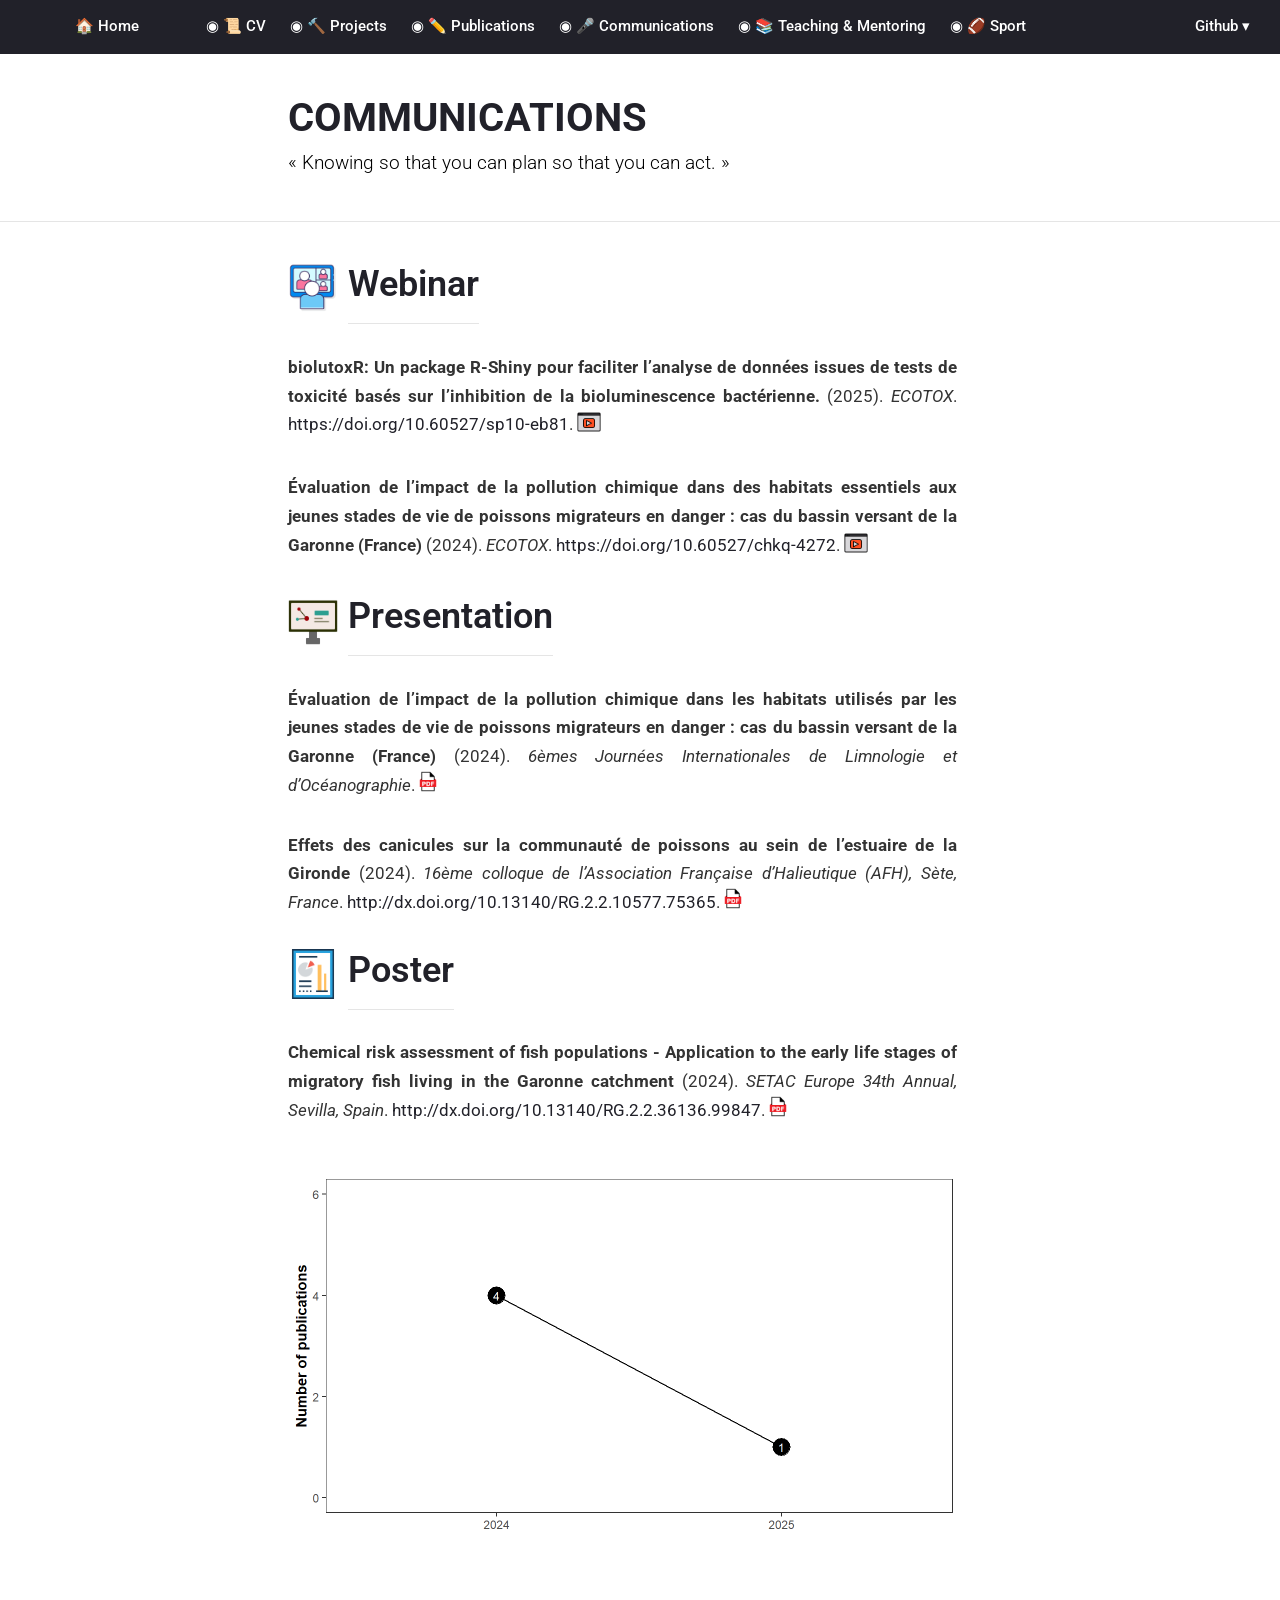
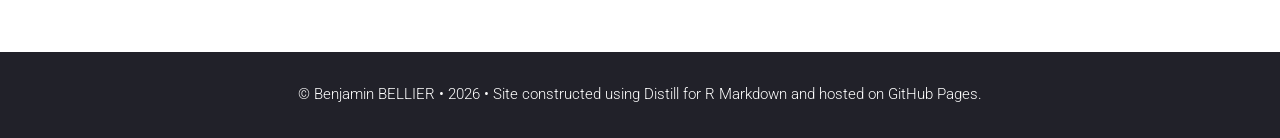
==== docs/communications.html @ aeeb597a "Large change on website" ====
<!DOCTYPE html>

<html xmlns="http://www.w3.org/1999/xhtml" lang="" xml:lang="">

<head>
  <meta charset="utf-8"/>
  <meta name="viewport" content="width=device-width, initial-scale=1"/>
  <meta http-equiv="X-UA-Compatible" content="IE=Edge,chrome=1"/>
  <meta name="generator" content="distill" />

  <style type="text/css">
  /* Hide doc at startup (prevent jankiness while JS renders/transforms) */
  body {
    visibility: hidden;
  }
  </style>

 <!--radix_placeholder_import_source-->
 <!--/radix_placeholder_import_source-->

<style type="text/css">code{white-space: pre;}</style>
<style type="text/css" data-origin="pandoc">
html { -webkit-text-size-adjust: 100%; }
pre > code.sourceCode { white-space: pre; position: relative; }
pre > code.sourceCode > span { display: inline-block; line-height: 1.25; }
pre > code.sourceCode > span:empty { height: 1.2em; }
.sourceCode { overflow: visible; }
code.sourceCode > span { color: inherit; text-decoration: inherit; }
div.sourceCode { margin: 1em 0; }
pre.sourceCode { margin: 0; }
@media screen {
div.sourceCode { overflow: auto; }
}
@media print {
pre > code.sourceCode { white-space: pre-wrap; }
pre > code.sourceCode > span { text-indent: -5em; padding-left: 5em; }
}
pre.numberSource code
  { counter-reset: source-line 0; }
pre.numberSource code > span
  { position: relative; left: -4em; counter-increment: source-line; }
pre.numberSource code > span > a:first-child::before
  { content: counter(source-line);
    position: relative; left: -1em; text-align: right; vertical-align: baseline;
    border: none; display: inline-block;
    -webkit-touch-callout: none; -webkit-user-select: none;
    -khtml-user-select: none; -moz-user-select: none;
    -ms-user-select: none; user-select: none;
    padding: 0 4px; width: 4em;
    color: #aaaaaa;
  }
pre.numberSource { margin-left: 3em; border-left: 1px solid #aaaaaa;  padding-left: 4px; }
div.sourceCode
  { color: #00769e; background-color: #f1f3f5; }
@media screen {
pre > code.sourceCode > span > a:first-child::before { text-decoration: underline; }
}
code span { color: #00769e; } /* Normal */
code span.al { color: #ad0000; } /* Alert */
code span.an { color: #5e5e5e; } /* Annotation */
code span.at { color: #657422; } /* Attribute */
code span.bn { color: #ad0000; } /* BaseN */
code span.bu { } /* BuiltIn */
code span.cf { color: #00769e; } /* ControlFlow */
code span.ch { color: #20794d; } /* Char */
code span.cn { color: #8f5902; } /* Constant */
code span.co { color: #5e5e5e; } /* Comment */
code span.cv { color: #5e5e5e; font-style: italic; } /* CommentVar */
code span.do { color: #5e5e5e; font-style: italic; } /* Documentation */
code span.dt { color: #ad0000; } /* DataType */
code span.dv { color: #ad0000; } /* DecVal */
code span.er { color: #ad0000; } /* Error */
code span.ex { } /* Extension */
code span.fl { color: #ad0000; } /* Float */
code span.fu { color: #4758ab; } /* Function */
code span.im { } /* Import */
code span.in { color: #5e5e5e; } /* Information */
code span.kw { color: #00769e; } /* Keyword */
code span.op { color: #5e5e5e; } /* Operator */
code span.ot { color: #00769e; } /* Other */
code span.pp { color: #ad0000; } /* Preprocessor */
code span.sc { color: #5e5e5e; } /* SpecialChar */
code span.ss { color: #20794d; } /* SpecialString */
code span.st { color: #20794d; } /* String */
code span.va { color: #111111; } /* Variable */
code span.vs { color: #20794d; } /* VerbatimString */
code span.wa { color: #5e5e5e; font-style: italic; } /* Warning */
</style>


  <!--radix_placeholder_meta_tags-->
  <title>🏠 Home: COMMUNICATIONS</title>


  <link rel="icon" type="image/vnd.microsoft.icon" href="multimedia/fish.ico"/>


  <!--  https://developers.facebook.com/docs/sharing/webmasters#markup -->
  <meta property="og:title" content="🏠 Home: COMMUNICATIONS"/>
  <meta property="og:type" content="article"/>
  <meta property="og:locale" content="en_US"/>
  <meta property="og:site_name" content="🏠 Home"/>

  <!--  https://dev.twitter.com/cards/types/summary -->
  <meta property="twitter:card" content="summary"/>
  <meta property="twitter:title" content="🏠 Home: COMMUNICATIONS"/>

  <!--/radix_placeholder_meta_tags-->
  <!--radix_placeholder_rmarkdown_metadata-->

  <script type="text/json" id="radix-rmarkdown-metadata">
  {"type":"list","attributes":{"names":{"type":"character","attributes":{},"value":["title","subtitle","output","editor_options"]}},"value":[{"type":"character","attributes":{},"value":["COMMUNICATIONS"]},{"type":"character","attributes":{},"value":["« Knowing so that you can plan so that you can act. »"]},{"type":"list","attributes":{"names":{"type":"character","attributes":{},"value":["distill::distill_article"]}},"value":[{"type":"list","attributes":{"names":{"type":"character","attributes":{},"value":["toc","toc_float","toc_depth","collapsed","self_contained","code_folding"]}},"value":[{"type":"logical","attributes":{},"value":[true]},{"type":"logical","attributes":{},"value":[true]},{"type":"integer","attributes":{},"value":[2]},{"type":"logical","attributes":{},"value":[true]},{"type":"logical","attributes":{},"value":[false]},{"type":"logical","attributes":{},"value":[false]}]}]},{"type":"list","attributes":{"names":{"type":"character","attributes":{},"value":["chunk_output_type"]}},"value":[{"type":"character","attributes":{},"value":["console"]}]}]}
  </script>
  <!--/radix_placeholder_rmarkdown_metadata-->
  <!--radix_placeholder_navigation_in_header-->
  <meta name="distill:offset" content=""/>

  <script type="application/javascript">

    window.headroom_prevent_pin = false;

    window.document.addEventListener("DOMContentLoaded", function (event) {

      // initialize headroom for banner
      var header = $('header').get(0);
      var headerHeight = header.offsetHeight;
      var headroom = new Headroom(header, {
        tolerance: 5,
        onPin : function() {
          if (window.headroom_prevent_pin) {
            window.headroom_prevent_pin = false;
            headroom.unpin();
          }
        }
      });
      headroom.init();
      if(window.location.hash)
        headroom.unpin();
      $(header).addClass('headroom--transition');

      // offset scroll location for banner on hash change
      // (see: https://github.com/WickyNilliams/headroom.js/issues/38)
      window.addEventListener("hashchange", function(event) {
        window.scrollTo(0, window.pageYOffset - (headerHeight + 25));
      });

      // responsive menu
      $('.distill-site-header').each(function(i, val) {
        var topnav = $(this);
        var toggle = topnav.find('.nav-toggle');
        toggle.on('click', function() {
          topnav.toggleClass('responsive');
        });
      });

      // nav dropdowns
      $('.nav-dropbtn').click(function(e) {
        $(this).next('.nav-dropdown-content').toggleClass('nav-dropdown-active');
        $(this).parent().siblings('.nav-dropdown')
           .children('.nav-dropdown-content').removeClass('nav-dropdown-active');
      });
      $("body").click(function(e){
        $('.nav-dropdown-content').removeClass('nav-dropdown-active');
      });
      $(".nav-dropdown").click(function(e){
        e.stopPropagation();
      });
    });
  </script>

  <style type="text/css">

  /* Theme (user-documented overrideables for nav appearance) */

  .distill-site-nav {
    color: rgba(255, 255, 255, 0.8);
    background-color: #0F2E3D;
    font-size: 15px;
    font-weight: 300;
  }

  .distill-site-nav a {
    color: inherit;
    text-decoration: none;
  }

  .distill-site-nav a:hover {
    color: white;
  }

  @media print {
    .distill-site-nav {
      display: none;
    }
  }

  .distill-site-header {

  }

  .distill-site-footer {

  }


  /* Site Header */

  .distill-site-header {
    width: 100%;
    box-sizing: border-box;
    z-index: 3;
  }

  .distill-site-header .nav-left {
    display: inline-block;
    margin-left: 8px;
  }

  @media screen and (max-width: 768px) {
    .distill-site-header .nav-left {
      margin-left: 0;
    }
  }


  .distill-site-header .nav-right {
    float: right;
    margin-right: 8px;
  }

  .distill-site-header a,
  .distill-site-header .title {
    display: inline-block;
    text-align: center;
    padding: 14px 10px 14px 10px;
  }

  .distill-site-header .title {
    font-size: 18px;
    min-width: 150px;
  }

  .distill-site-header .logo {
    padding: 0;
  }

  .distill-site-header .logo img {
    display: none;
    max-height: 20px;
    width: auto;
    margin-bottom: -4px;
  }

  .distill-site-header .nav-image img {
    max-height: 18px;
    width: auto;
    display: inline-block;
    margin-bottom: -3px;
  }



  @media screen and (min-width: 1000px) {
    .distill-site-header .logo img {
      display: inline-block;
    }
    .distill-site-header .nav-left {
      margin-left: 20px;
    }
    .distill-site-header .nav-right {
      margin-right: 20px;
    }
    .distill-site-header .title {
      padding-left: 12px;
    }
  }


  .distill-site-header .nav-toggle {
    display: none;
  }

  .nav-dropdown {
    display: inline-block;
    position: relative;
  }

  .nav-dropdown .nav-dropbtn {
    border: none;
    outline: none;
    color: rgba(255, 255, 255, 0.8);
    padding: 16px 10px;
    background-color: transparent;
    font-family: inherit;
    font-size: inherit;
    font-weight: inherit;
    margin: 0;
    margin-top: 1px;
    z-index: 2;
  }

  .nav-dropdown-content {
    display: none;
    position: absolute;
    background-color: white;
    min-width: 200px;
    border: 1px solid rgba(0,0,0,0.15);
    border-radius: 4px;
    box-shadow: 0px 8px 16px 0px rgba(0,0,0,0.1);
    z-index: 1;
    margin-top: 2px;
    white-space: nowrap;
    padding-top: 4px;
    padding-bottom: 4px;
  }

  .nav-dropdown-content hr {
    margin-top: 4px;
    margin-bottom: 4px;
    border: none;
    border-bottom: 1px solid rgba(0, 0, 0, 0.1);
  }

  .nav-dropdown-active {
    display: block;
  }

  .nav-dropdown-content a, .nav-dropdown-content .nav-dropdown-header {
    color: black;
    padding: 6px 24px;
    text-decoration: none;
    display: block;
    text-align: left;
  }

  .nav-dropdown-content .nav-dropdown-header {
    display: block;
    padding: 5px 24px;
    padding-bottom: 0;
    text-transform: uppercase;
    font-size: 14px;
    color: #999999;
    white-space: nowrap;
  }

  .nav-dropdown:hover .nav-dropbtn {
    color: white;
  }

  .nav-dropdown-content a:hover {
    background-color: #ddd;
    color: black;
  }

  .nav-right .nav-dropdown-content {
    margin-left: -45%;
    right: 0;
  }

  @media screen and (max-width: 768px) {
    .distill-site-header a, .distill-site-header .nav-dropdown  {display: none;}
    .distill-site-header a.nav-toggle {
      float: right;
      display: block;
    }
    .distill-site-header .title {
      margin-left: 0;
    }
    .distill-site-header .nav-right {
      margin-right: 0;
    }
    .distill-site-header {
      overflow: hidden;
    }
    .nav-right .nav-dropdown-content {
      margin-left: 0;
    }
  }


  @media screen and (max-width: 768px) {
    .distill-site-header.responsive {position: relative; min-height: 500px; }
    .distill-site-header.responsive a.nav-toggle {
      position: absolute;
      right: 0;
      top: 0;
    }
    .distill-site-header.responsive a,
    .distill-site-header.responsive .nav-dropdown {
      display: block;
      text-align: left;
    }
    .distill-site-header.responsive .nav-left,
    .distill-site-header.responsive .nav-right {
      width: 100%;
    }
    .distill-site-header.responsive .nav-dropdown {float: none;}
    .distill-site-header.responsive .nav-dropdown-content {position: relative;}
    .distill-site-header.responsive .nav-dropdown .nav-dropbtn {
      display: block;
      width: 100%;
      text-align: left;
    }
  }

  /* Site Footer */

  .distill-site-footer {
    width: 100%;
    overflow: hidden;
    box-sizing: border-box;
    z-index: 3;
    margin-top: 30px;
    padding-top: 30px;
    padding-bottom: 30px;
    text-align: center;
  }

  /* Headroom */

  d-title {
    padding-top: 6rem;
  }

  @media print {
    d-title {
      padding-top: 4rem;
    }
  }

  .headroom {
    z-index: 1000;
    position: fixed;
    top: 0;
    left: 0;
    right: 0;
  }

  .headroom--transition {
    transition: all .4s ease-in-out;
  }

  .headroom--unpinned {
    top: -100px;
  }

  .headroom--pinned {
    top: 0;
  }

  /* adjust viewport for navbar height */
  /* helps vertically center bootstrap (non-distill) content */
  .min-vh-100 {
    min-height: calc(100vh - 100px) !important;
  }

  </style>

  <script src="site_libs/jquery-3.6.0/jquery-3.6.0.min.js"></script>
  <link href="site_libs/font-awesome-6.5.2/css/all.min.css" rel="stylesheet"/>
  <link href="site_libs/font-awesome-6.5.2/css/v4-shims.min.css" rel="stylesheet"/>
  <script src="site_libs/headroom-0.9.4/headroom.min.js"></script>
  <!--/radix_placeholder_navigation_in_header-->
  <!--radix_placeholder_distill-->

  <style type="text/css">

  body {
    background-color: white;
  }

  .pandoc-table {
    width: 100%;
  }

  .pandoc-table>caption {
    margin-bottom: 10px;
  }

  .pandoc-table th:not([align]) {
    text-align: left;
  }

  .pagedtable-footer {
    font-size: 15px;
  }

  d-byline .byline {
    grid-template-columns: 2fr 2fr;
  }

  d-byline .byline h3 {
    margin-block-start: 1.5em;
  }

  d-byline .byline .authors-affiliations h3 {
    margin-block-start: 0.5em;
  }

  .authors-affiliations .orcid-id {
    width: 16px;
    height:16px;
    margin-left: 4px;
    margin-right: 4px;
    vertical-align: middle;
    padding-bottom: 2px;
  }

  d-title .dt-tags {
    margin-top: 1em;
    grid-column: text;
  }

  .dt-tags .dt-tag {
    text-decoration: none;
    display: inline-block;
    color: rgba(0,0,0,0.6);
    padding: 0em 0.4em;
    margin-right: 0.5em;
    margin-bottom: 0.4em;
    font-size: 70%;
    border: 1px solid rgba(0,0,0,0.2);
    border-radius: 3px;
    text-transform: uppercase;
    font-weight: 500;
  }

  d-article table.gt_table td,
  d-article table.gt_table th {
    border-bottom: none;
    font-size: 100%;
  }

  .html-widget {
    margin-bottom: 2.0em;
  }

  .l-screen-inset {
    padding-right: 16px;
  }

  .l-screen .caption {
    margin-left: 10px;
  }

  .shaded {
    background: rgb(247, 247, 247);
    padding-top: 20px;
    padding-bottom: 20px;
    border-top: 1px solid rgba(0, 0, 0, 0.1);
    border-bottom: 1px solid rgba(0, 0, 0, 0.1);
  }

  .shaded .html-widget {
    margin-bottom: 0;
    border: 1px solid rgba(0, 0, 0, 0.1);
  }

  .shaded .shaded-content {
    background: white;
  }

  .text-output {
    margin-top: 0;
    line-height: 1.5em;
  }

  .hidden {
    display: none !important;
  }

  hr.section-separator {
    border: none;
    border-top: 1px solid rgba(0, 0, 0, 0.1);
    margin: 0px;
  }


  d-byline {
    border-top: none;
  }

  d-article {
    padding-top: 2.5rem;
    padding-bottom: 30px;
    border-top: none;
  }

  d-appendix {
    padding-top: 30px;
  }

  d-article>p>img {
    width: 100%;
  }

  d-article h2 {
    margin: 1rem 0 1.5rem 0;
  }

  d-article h3 {
    margin-top: 1.5rem;
  }

  d-article iframe {
    border: 1px solid rgba(0, 0, 0, 0.1);
    margin-bottom: 2.0em;
    width: 100%;
  }

  /* Tweak code blocks */

  d-article div.sourceCode code,
  d-article pre code {
    font-family: Consolas, Monaco, 'Andale Mono', 'Ubuntu Mono', monospace;
  }

  d-article pre,
  d-article div.sourceCode,
  d-article div.sourceCode pre {
    overflow: auto;
  }

  d-article div.sourceCode {
    background-color: white;
  }

  d-article div.sourceCode pre {
    padding-left: 10px;
    font-size: 12px;
    border-left: 2px solid rgba(0,0,0,0.1);
  }

  d-article pre {
    font-size: 12px;
    color: black;
    background: none;
    margin-top: 0;
    text-align: left;
    white-space: pre;
    word-spacing: normal;
    word-break: normal;
    word-wrap: normal;
    line-height: 1.5;

    -moz-tab-size: 4;
    -o-tab-size: 4;
    tab-size: 4;

    -webkit-hyphens: none;
    -moz-hyphens: none;
    -ms-hyphens: none;
    hyphens: none;
  }

  d-article pre a {
    border-bottom: none;
  }

  d-article pre a:hover {
    border-bottom: none;
    text-decoration: underline;
  }

  d-article details {
    grid-column: text;
    margin-bottom: 0.8em;
  }

  @media(min-width: 768px) {

  d-article pre,
  d-article div.sourceCode,
  d-article div.sourceCode pre {
    overflow: visible !important;
  }

  d-article div.sourceCode pre {
    padding-left: 18px;
    font-size: 14px;
  }

  /* tweak for Pandoc numbered line within distill */
  d-article pre.numberSource code > span {
      left: -2em;
  }

  d-article pre {
    font-size: 14px;
  }

  }

  figure img.external {
    background: white;
    border: 1px solid rgba(0, 0, 0, 0.1);
    box-shadow: 0 1px 8px rgba(0, 0, 0, 0.1);
    padding: 18px;
    box-sizing: border-box;
  }

  /* CSS for d-contents */

  .d-contents {
    grid-column: text;
    color: rgba(0,0,0,0.8);
    font-size: 0.9em;
    padding-bottom: 1em;
    margin-bottom: 1em;
    padding-bottom: 0.5em;
    margin-bottom: 1em;
    padding-left: 0.25em;
    justify-self: start;
  }

  @media(min-width: 1000px) {
    .d-contents.d-contents-float {
      height: 0;
      grid-column-start: 1;
      grid-column-end: 4;
      justify-self: center;
      padding-right: 3em;
      padding-left: 2em;
    }
  }

  .d-contents nav h3 {
    font-size: 18px;
    margin-top: 0;
    margin-bottom: 1em;
  }

  .d-contents li {
    list-style-type: none
  }

  .d-contents nav > ul {
    padding-left: 0;
  }

  .d-contents ul {
    padding-left: 1em
  }

  .d-contents nav ul li {
    margin-top: 0.6em;
    margin-bottom: 0.2em;
  }

  .d-contents nav a {
    font-size: 13px;
    border-bottom: none;
    text-decoration: none
    color: rgba(0, 0, 0, 0.8);
  }

  .d-contents nav a:hover {
    text-decoration: underline solid rgba(0, 0, 0, 0.6)
  }

  .d-contents nav > ul > li > a {
    font-weight: 600;
  }

  .d-contents nav > ul > li > ul {
    font-weight: inherit;
  }

  .d-contents nav > ul > li > ul > li {
    margin-top: 0.2em;
  }


  .d-contents nav ul {
    margin-top: 0;
    margin-bottom: 0.25em;
  }

  .d-article-with-toc h2:nth-child(2) {
    margin-top: 0;
  }


  /* Figure */

  .figure {
    position: relative;
    margin-bottom: 2.5em;
    margin-top: 1.5em;
  }

  .figure .caption {
    color: rgba(0, 0, 0, 0.6);
    font-size: 12px;
    line-height: 1.5em;
  }

  .figure img.external {
    background: white;
    border: 1px solid rgba(0, 0, 0, 0.1);
    box-shadow: 0 1px 8px rgba(0, 0, 0, 0.1);
    padding: 18px;
    box-sizing: border-box;
  }

  .figure .caption a {
    color: rgba(0, 0, 0, 0.6);
  }

  .figure .caption b,
  .figure .caption strong, {
    font-weight: 600;
    color: rgba(0, 0, 0, 1.0);
  }

  /* Citations */

  d-article .citation {
    color: inherit;
    cursor: inherit;
  }

  div.hanging-indent{
    margin-left: 1em; text-indent: -1em;
  }

  /* Citation hover box */

  .tippy-box[data-theme~=light-border] {
    background-color: rgba(250, 250, 250, 0.95);
  }

  .tippy-content > p {
    margin-bottom: 0;
    padding: 2px;
  }


  /* Tweak 1000px media break to show more text */

  @media(min-width: 1000px) {
    .base-grid,
    distill-header,
    d-title,
    d-abstract,
    d-article,
    d-appendix,
    distill-appendix,
    d-byline,
    d-footnote-list,
    d-citation-list,
    distill-footer {
      grid-template-columns: [screen-start] 1fr [page-start kicker-start] 80px [middle-start] 50px [text-start kicker-end] 65px 65px 65px 65px 65px 65px 65px 65px [text-end gutter-start] 65px [middle-end] 65px [page-end gutter-end] 1fr [screen-end];
      grid-column-gap: 16px;
    }

    .grid {
      grid-column-gap: 16px;
    }

    d-article {
      font-size: 1.06rem;
      line-height: 1.7em;
    }
    figure .caption, .figure .caption, figure figcaption {
      font-size: 13px;
    }
  }

  @media(min-width: 1180px) {
    .base-grid,
    distill-header,
    d-title,
    d-abstract,
    d-article,
    d-appendix,
    distill-appendix,
    d-byline,
    d-footnote-list,
    d-citation-list,
    distill-footer {
      grid-template-columns: [screen-start] 1fr [page-start kicker-start] 60px [middle-start] 60px [text-start kicker-end] 60px 60px 60px 60px 60px 60px 60px 60px [text-end gutter-start] 60px [middle-end] 60px [page-end gutter-end] 1fr [screen-end];
      grid-column-gap: 32px;
    }

    .grid {
      grid-column-gap: 32px;
    }
  }


  /* Get the citation styles for the appendix (not auto-injected on render since
     we do our own rendering of the citation appendix) */

  d-appendix .citation-appendix,
  .d-appendix .citation-appendix {
    font-size: 11px;
    line-height: 15px;
    border-left: 1px solid rgba(0, 0, 0, 0.1);
    padding-left: 18px;
    border: 1px solid rgba(0,0,0,0.1);
    background: rgba(0, 0, 0, 0.02);
    padding: 10px 18px;
    border-radius: 3px;
    color: rgba(150, 150, 150, 1);
    overflow: hidden;
    margin-top: -12px;
    white-space: pre-wrap;
    word-wrap: break-word;
  }

  /* Include appendix styles here so they can be overridden */

  d-appendix {
    contain: layout style;
    font-size: 0.8em;
    line-height: 1.7em;
    margin-top: 60px;
    margin-bottom: 0;
    border-top: 1px solid rgba(0, 0, 0, 0.1);
    color: rgba(0,0,0,0.5);
    padding-top: 60px;
    padding-bottom: 48px;
  }

  d-appendix h3 {
    grid-column: page-start / text-start;
    font-size: 15px;
    font-weight: 500;
    margin-top: 1em;
    margin-bottom: 0;
    color: rgba(0,0,0,0.65);
  }

  d-appendix h3 + * {
    margin-top: 1em;
  }

  d-appendix ol {
    padding: 0 0 0 15px;
  }

  @media (min-width: 768px) {
    d-appendix ol {
      padding: 0 0 0 30px;
      margin-left: -30px;
    }
  }

  d-appendix li {
    margin-bottom: 1em;
  }

  d-appendix a {
    color: rgba(0, 0, 0, 0.6);
  }

  d-appendix > * {
    grid-column: text;
  }

  d-appendix > d-footnote-list,
  d-appendix > d-citation-list,
  d-appendix > distill-appendix {
    grid-column: screen;
  }

  /* Include footnote styles here so they can be overridden */

  d-footnote-list {
    contain: layout style;
  }

  d-footnote-list > * {
    grid-column: text;
  }

  d-footnote-list a.footnote-backlink {
    color: rgba(0,0,0,0.3);
    padding-left: 0.5em;
  }



  /* Anchor.js */

  .anchorjs-link {
    /*transition: all .25s linear; */
    text-decoration: none;
    border-bottom: none;
  }
  *:hover > .anchorjs-link {
    margin-left: -1.125em !important;
    text-decoration: none;
    border-bottom: none;
  }

  /* Social footer */

  .social_footer {
    margin-top: 30px;
    margin-bottom: 0;
    color: rgba(0,0,0,0.67);
  }

  .disqus-comments {
    margin-right: 30px;
  }

  .disqus-comment-count {
    border-bottom: 1px solid rgba(0, 0, 0, 0.4);
    cursor: pointer;
  }

  #disqus_thread {
    margin-top: 30px;
  }

  .article-sharing a {
    border-bottom: none;
    margin-right: 8px;
  }

  .article-sharing a:hover {
    border-bottom: none;
  }

  .sidebar-section.subscribe {
    font-size: 12px;
    line-height: 1.6em;
  }

  .subscribe p {
    margin-bottom: 0.5em;
  }


  .article-footer .subscribe {
    font-size: 15px;
    margin-top: 45px;
  }


  .sidebar-section.custom {
    font-size: 12px;
    line-height: 1.6em;
  }

  .custom p {
    margin-bottom: 0.5em;
  }

  /* Styles for listing layout (hide title) */
  .layout-listing d-title, .layout-listing .d-title {
    display: none;
  }

  /* Styles for posts lists (not auto-injected) */


  .posts-with-sidebar {
    padding-left: 45px;
    padding-right: 45px;
  }

  .posts-list .description h2,
  .posts-list .description p {
    font-family: -apple-system, BlinkMacSystemFont, "Segoe UI", Roboto, Oxygen, Ubuntu, Cantarell, "Fira Sans", "Droid Sans", "Helvetica Neue", Arial, sans-serif;
  }

  .posts-list .description h2 {
    font-weight: 700;
    border-bottom: none;
    padding-bottom: 0;
  }

  .posts-list h2.post-tag {
    border-bottom: 1px solid rgba(0, 0, 0, 0.2);
    padding-bottom: 12px;
  }
  .posts-list {
    margin-top: 60px;
    margin-bottom: 24px;
  }

  .posts-list .post-preview {
    text-decoration: none;
    overflow: hidden;
    display: block;
    border-bottom: 1px solid rgba(0, 0, 0, 0.1);
    padding: 24px 0;
  }

  .post-preview-last {
    border-bottom: none !important;
  }

  .posts-list .posts-list-caption {
    grid-column: screen;
    font-weight: 400;
  }

  .posts-list .post-preview h2 {
    margin: 0 0 6px 0;
    line-height: 1.2em;
    font-style: normal;
    font-size: 24px;
  }

  .posts-list .post-preview p {
    margin: 0 0 12px 0;
    line-height: 1.4em;
    font-size: 16px;
  }

  .posts-list .post-preview .thumbnail {
    box-sizing: border-box;
    margin-bottom: 24px;
    position: relative;
    max-width: 500px;
  }
  .posts-list .post-preview img {
    width: 100%;
    display: block;
  }

  .posts-list .metadata {
    font-size: 12px;
    line-height: 1.4em;
    margin-bottom: 18px;
  }

  .posts-list .metadata > * {
    display: inline-block;
  }

  .posts-list .metadata .publishedDate {
    margin-right: 2em;
  }

  .posts-list .metadata .dt-authors {
    display: block;
    margin-top: 0.3em;
    margin-right: 2em;
  }

  .posts-list .dt-tags {
    display: block;
    line-height: 1em;
  }

  .posts-list .dt-tags .dt-tag {
    display: inline-block;
    color: rgba(0,0,0,0.6);
    padding: 0.3em 0.4em;
    margin-right: 0.2em;
    margin-bottom: 0.4em;
    font-size: 60%;
    border: 1px solid rgba(0,0,0,0.2);
    border-radius: 3px;
    text-transform: uppercase;
    font-weight: 500;
  }

  .posts-list img {
    opacity: 1;
  }

  .posts-list img[data-src] {
    opacity: 0;
  }

  .posts-more {
    clear: both;
  }


  .posts-sidebar {
    font-size: 16px;
  }

  .posts-sidebar h3 {
    font-size: 16px;
    margin-top: 0;
    margin-bottom: 0.5em;
    font-weight: 400;
    text-transform: uppercase;
  }

  .sidebar-section {
    margin-bottom: 30px;
  }

  .categories ul {
    list-style-type: none;
    margin: 0;
    padding: 0;
  }

  .categories li {
    color: rgba(0, 0, 0, 0.8);
    margin-bottom: 0;
  }

  .categories li>a {
    border-bottom: none;
  }

  .categories li>a:hover {
    border-bottom: 1px solid rgba(0, 0, 0, 0.4);
  }

  .categories .active {
    font-weight: 600;
  }

  .categories .category-count {
    color: rgba(0, 0, 0, 0.4);
  }


  @media(min-width: 768px) {
    .posts-list .post-preview h2 {
      font-size: 26px;
    }
    .posts-list .post-preview .thumbnail {
      float: right;
      width: 30%;
      margin-bottom: 0;
    }
    .posts-list .post-preview .description {
      float: left;
      width: 45%;
    }
    .posts-list .post-preview .metadata {
      float: left;
      width: 20%;
      margin-top: 8px;
    }
    .posts-list .post-preview p {
      margin: 0 0 12px 0;
      line-height: 1.5em;
      font-size: 16px;
    }
    .posts-with-sidebar .posts-list {
      float: left;
      width: 75%;
    }
    .posts-with-sidebar .posts-sidebar {
      float: right;
      width: 20%;
      margin-top: 60px;
      padding-top: 24px;
      padding-bottom: 24px;
    }
  }


  /* Improve display for browsers without grid (IE/Edge <= 15) */

  .downlevel {
    line-height: 1.6em;
    font-family: -apple-system, BlinkMacSystemFont, "Segoe UI", Roboto, Oxygen, Ubuntu, Cantarell, "Fira Sans", "Droid Sans", "Helvetica Neue", Arial, sans-serif;
    margin: 0;
  }

  .downlevel .d-title {
    padding-top: 6rem;
    padding-bottom: 1.5rem;
  }

  .downlevel .d-title h1 {
    font-size: 50px;
    font-weight: 700;
    line-height: 1.1em;
    margin: 0 0 0.5rem;
  }

  .downlevel .d-title p {
    font-weight: 300;
    font-size: 1.2rem;
    line-height: 1.55em;
    margin-top: 0;
  }

  .downlevel .d-byline {
    padding-top: 0.8em;
    padding-bottom: 0.8em;
    font-size: 0.8rem;
    line-height: 1.8em;
  }

  .downlevel .section-separator {
    border: none;
    border-top: 1px solid rgba(0, 0, 0, 0.1);
  }

  .downlevel .d-article {
    font-size: 1.06rem;
    line-height: 1.7em;
    padding-top: 1rem;
    padding-bottom: 2rem;
  }


  .downlevel .d-appendix {
    padding-left: 0;
    padding-right: 0;
    max-width: none;
    font-size: 0.8em;
    line-height: 1.7em;
    margin-bottom: 0;
    color: rgba(0,0,0,0.5);
    padding-top: 40px;
    padding-bottom: 48px;
  }

  .downlevel .footnotes ol {
    padding-left: 13px;
  }

  .downlevel .base-grid,
  .downlevel .distill-header,
  .downlevel .d-title,
  .downlevel .d-abstract,
  .downlevel .d-article,
  .downlevel .d-appendix,
  .downlevel .distill-appendix,
  .downlevel .d-byline,
  .downlevel .d-footnote-list,
  .downlevel .d-citation-list,
  .downlevel .distill-footer,
  .downlevel .appendix-bottom,
  .downlevel .posts-container {
    padding-left: 40px;
    padding-right: 40px;
  }

  @media(min-width: 768px) {
    .downlevel .base-grid,
    .downlevel .distill-header,
    .downlevel .d-title,
    .downlevel .d-abstract,
    .downlevel .d-article,
    .downlevel .d-appendix,
    .downlevel .distill-appendix,
    .downlevel .d-byline,
    .downlevel .d-footnote-list,
    .downlevel .d-citation-list,
    .downlevel .distill-footer,
    .downlevel .appendix-bottom,
    .downlevel .posts-container {
    padding-left: 150px;
    padding-right: 150px;
    max-width: 900px;
  }
  }

  .downlevel pre code {
    display: block;
    border-left: 2px solid rgba(0, 0, 0, .1);
    padding: 0 0 0 20px;
    font-size: 14px;
  }

  .downlevel code, .downlevel pre {
    color: black;
    background: none;
    font-family: Consolas, Monaco, 'Andale Mono', 'Ubuntu Mono', monospace;
    text-align: left;
    white-space: pre;
    word-spacing: normal;
    word-break: normal;
    word-wrap: normal;
    line-height: 1.5;

    -moz-tab-size: 4;
    -o-tab-size: 4;
    tab-size: 4;

    -webkit-hyphens: none;
    -moz-hyphens: none;
    -ms-hyphens: none;
    hyphens: none;
  }

  .downlevel .posts-list .post-preview {
    color: inherit;
  }



  </style>

  <script type="application/javascript">

  function is_downlevel_browser() {
    if (bowser.isUnsupportedBrowser({ msie: "12", msedge: "16"},
                                   window.navigator.userAgent)) {
      return true;
    } else {
      return window.load_distill_framework === undefined;
    }
  }

  // show body when load is complete
  function on_load_complete() {

    // add anchors
    if (window.anchors) {
      window.anchors.options.placement = 'left';
      window.anchors.add('d-article > h2, d-article > h3, d-article > h4, d-article > h5');
    }


    // set body to visible
    document.body.style.visibility = 'visible';

    // force redraw for leaflet widgets
    if (window.HTMLWidgets) {
      var maps = window.HTMLWidgets.findAll(".leaflet");
      $.each(maps, function(i, el) {
        var map = this.getMap();
        map.invalidateSize();
        map.eachLayer(function(layer) {
          if (layer instanceof L.TileLayer)
            layer.redraw();
        });
      });
    }

    // trigger 'shown' so htmlwidgets resize
    $('d-article').trigger('shown');
  }

  function init_distill() {

    init_common();

    // create front matter
    var front_matter = $('<d-front-matter></d-front-matter>');
    $('#distill-front-matter').wrap(front_matter);

    // create d-title
    $('.d-title').changeElementType('d-title');

    // separator
    var separator = '<hr class="section-separator" style="clear: both"/>';
    // prepend separator above appendix
    $('.d-byline').before(separator);
    $('.d-article').before(separator);

    // create d-byline
    var byline = $('<d-byline></d-byline>');
    $('.d-byline').replaceWith(byline);

    // create d-article
    var article = $('<d-article></d-article>');
    $('.d-article').wrap(article).children().unwrap();

    // move posts container into article
    $('.posts-container').appendTo($('d-article'));

    // create d-appendix
    $('.d-appendix').changeElementType('d-appendix');

    // flag indicating that we have appendix items
    var appendix = $('.appendix-bottom').children('h3').length > 0;

    // replace footnotes with <d-footnote>
    $('.footnote-ref').each(function(i, val) {
      appendix = true;
      var href = $(this).attr('href');
      var id = href.replace('#', '');
      var fn = $('#' + id);
      var fn_p = $('#' + id + '>p');
      fn_p.find('.footnote-back').remove();
      var text = fn_p.html();
      var dtfn = $('<d-footnote></d-footnote>');
      dtfn.html(text);
      $(this).replaceWith(dtfn);
    });
    // remove footnotes
    $('.footnotes').remove();

    // move refs into #references-listing
    $('#references-listing').replaceWith($('#refs'));

    $('h1.appendix, h2.appendix').each(function(i, val) {
      $(this).changeElementType('h3');
    });
    $('h3.appendix').each(function(i, val) {
      var id = $(this).attr('id');
      $('.d-contents a[href="#' + id + '"]').parent().remove();
      appendix = true;
      $(this).nextUntil($('h1, h2, h3')).addBack().appendTo($('d-appendix'));
    });

    // show d-appendix if we have appendix content
    $("d-appendix").css('display', appendix ? 'grid' : 'none');

    // localize layout chunks to just output
    $('.layout-chunk').each(function(i, val) {

      // capture layout
      var layout = $(this).attr('data-layout');

      // apply layout to markdown level block elements
      var elements = $(this).children().not('details, div.sourceCode, pre, script');
      elements.each(function(i, el) {
        var layout_div = $('<div class="' + layout + '"></div>');
        if (layout_div.hasClass('shaded')) {
          var shaded_content = $('<div class="shaded-content"></div>');
          $(this).wrap(shaded_content);
          $(this).parent().wrap(layout_div);
        } else {
          $(this).wrap(layout_div);
        }
      });


      // unwrap the layout-chunk div
      $(this).children().unwrap();
    });

    // remove code block used to force  highlighting css
    $('.distill-force-highlighting-css').parent().remove();

    // remove empty line numbers inserted by pandoc when using a
    // custom syntax highlighting theme, except when numbering line
    // in code chunk
    $('pre:not(.numberLines) code.sourceCode a:empty').remove();

    // load distill framework
    load_distill_framework();

    // wait for window.distillRunlevel == 4 to do post processing
    function distill_post_process() {

      if (!window.distillRunlevel || window.distillRunlevel < 4)
        return;

      // hide author/affiliations entirely if we have no authors
      var front_matter = JSON.parse($("#distill-front-matter").html());
      var have_authors = front_matter.authors && front_matter.authors.length > 0;
      if (!have_authors)
        $('d-byline').addClass('hidden');

      // article with toc class
      $('.d-contents').parent().addClass('d-article-with-toc');

      // strip links that point to #
      $('.authors-affiliations').find('a[href="#"]').removeAttr('href');

      // add orcid ids
      $('.authors-affiliations').find('.author').each(function(i, el) {
        var orcid_id = front_matter.authors[i].orcidID;
        var author_name = front_matter.authors[i].author
        if (orcid_id) {
          var a = $('<a></a>');
          a.attr('href', 'https://orcid.org/' + orcid_id);
          var img = $('<img></img>');
          img.addClass('orcid-id');
          img.attr('alt', author_name ? 'ORCID ID for ' + author_name : 'ORCID ID');
          img.attr('src','[data-uri]');
          a.append(img);
          $(this).append(a);
        }
      });

      // hide elements of author/affiliations grid that have no value
      function hide_byline_column(caption) {
        $('d-byline').find('h3:contains("' + caption + '")').parent().css('visibility', 'hidden');
      }

      // affiliations
      var have_affiliations = false;
      for (var i = 0; i<front_matter.authors.length; ++i) {
        var author = front_matter.authors[i];
        if (author.affiliation !== "&nbsp;") {
          have_affiliations = true;
          break;
        }
      }
      if (!have_affiliations)
        $('d-byline').find('h3:contains("Affiliations")').css('visibility', 'hidden');

      // published date
      if (!front_matter.publishedDate)
        hide_byline_column("Published");

      // document object identifier
      var doi = $('d-byline').find('h3:contains("DOI")');
      var doi_p = doi.next().empty();
      if (!front_matter.doi) {
        // if we have a citation and valid citationText then link to that
        if ($('#citation').length > 0 && front_matter.citationText) {
          doi.html('Citation');
          $('<a href="#citation"></a>')
            .text(front_matter.citationText)
            .appendTo(doi_p);
        } else {
          hide_byline_column("DOI");
        }
      } else {
        $('<a></a>')
           .attr('href', "https://doi.org/" + front_matter.doi)
           .html(front_matter.doi)
           .appendTo(doi_p);
      }

       // change plural form of authors/affiliations
      if (front_matter.authors.length === 1) {
        var grid = $('.authors-affiliations');
        grid.children('h3:contains("Authors")').text('Author');
        grid.children('h3:contains("Affiliations")').text('Affiliation');
      }

      // remove d-appendix and d-footnote-list local styles
      $('d-appendix > style:first-child').remove();
      $('d-footnote-list > style:first-child').remove();

      // move appendix-bottom entries to the bottom
      $('.appendix-bottom').appendTo('d-appendix').children().unwrap();
      $('.appendix-bottom').remove();

      // hoverable references
      $('span.citation[data-cites]').each(function() {
        const citeChild = $(this).children()[0]
        // Do not process if @xyz has been used without escaping and without bibliography activated
        // https://github.com/rstudio/distill/issues/466
        if (citeChild === undefined) return true

        if (citeChild.nodeName == "D-FOOTNOTE") {
          var fn = citeChild
          $(this).html(fn.shadowRoot.querySelector("sup"))
          $(this).id = fn.id
          fn.remove()
        }
        var refs = $(this).attr('data-cites').split(" ");
        var refHtml = refs.map(function(ref) {
          // Could use CSS.escape too here, we insure backward compatibility in navigator
          return "<p>" + $('div[id="ref-' + ref + '"]').html() + "</p>";
        }).join("\n");
        window.tippy(this, {
          allowHTML: true,
          content: refHtml,
          maxWidth: 500,
          interactive: true,
          interactiveBorder: 10,
          theme: 'light-border',
          placement: 'bottom-start'
        });
      });

      // fix footnotes in tables (#411)
      // replacing broken distill.pub feature
      $('table d-footnote').each(function() {
        // we replace internal showAtNode methode which is triggered when hovering a footnote
        this.hoverBox.showAtNode = function(node) {
          // ported from https://github.com/distillpub/template/pull/105/files
          calcOffset = function(elem) {
              let x = elem.offsetLeft;
              let y = elem.offsetTop;
              // Traverse upwards until an `absolute` element is found or `elem`
              // becomes null.
              while (elem = elem.offsetParent && elem.style.position != 'absolute') {
                  x += elem.offsetLeft;
                  y += elem.offsetTop;
              }

              return { left: x, top: y };
          }
          // https://developer.mozilla.org/en-US/docs/Web/API/HTMLElement/offsetTop
          const bbox = node.getBoundingClientRect();
          const offset = calcOffset(node);
          this.show([offset.left + bbox.width, offset.top + bbox.height]);
        }
      })

      // clear polling timer
      clearInterval(tid);

      // show body now that everything is ready
      on_load_complete();
    }

    var tid = setInterval(distill_post_process, 50);
    distill_post_process();

  }

  function init_downlevel() {

    init_common();

     // insert hr after d-title
    $('.d-title').after($('<hr class="section-separator"/>'));

    // check if we have authors
    var front_matter = JSON.parse($("#distill-front-matter").html());
    var have_authors = front_matter.authors && front_matter.authors.length > 0;

    // manage byline/border
    if (!have_authors)
      $('.d-byline').remove();
    $('.d-byline').after($('<hr class="section-separator"/>'));
    $('.d-byline a').remove();

    // remove toc
    $('.d-contents').remove();

    // move appendix elements
    $('h1.appendix, h2.appendix').each(function(i, val) {
      $(this).changeElementType('h3');
    });
    $('h3.appendix').each(function(i, val) {
      $(this).nextUntil($('h1, h2, h3')).addBack().appendTo($('.d-appendix'));
    });


    // inject headers into references and footnotes
    var refs_header = $('<h3></h3>');
    refs_header.text('References');
    $('#refs').prepend(refs_header);

    var footnotes_header = $('<h3></h3');
    footnotes_header.text('Footnotes');
    $('.footnotes').children('hr').first().replaceWith(footnotes_header);

    // move appendix-bottom entries to the bottom
    $('.appendix-bottom').appendTo('.d-appendix').children().unwrap();
    $('.appendix-bottom').remove();

    // remove appendix if it's empty
    if ($('.d-appendix').children().length === 0)
      $('.d-appendix').remove();

    // prepend separator above appendix
    $('.d-appendix').before($('<hr class="section-separator" style="clear: both"/>'));

    // trim code
    $('pre>code').each(function(i, val) {
      $(this).html($.trim($(this).html()));
    });

    // move posts-container right before article
    $('.posts-container').insertBefore($('.d-article'));

    $('body').addClass('downlevel');

    on_load_complete();
  }


  function init_common() {

    // jquery plugin to change element types
    (function($) {
      $.fn.changeElementType = function(newType) {
        var attrs = {};

        $.each(this[0].attributes, function(idx, attr) {
          attrs[attr.nodeName] = attr.nodeValue;
        });

        this.replaceWith(function() {
          return $("<" + newType + "/>", attrs).append($(this).contents());
        });
      };
    })(jQuery);

    // prevent underline for linked images
    $('a > img').parent().css({'border-bottom' : 'none'});

    // mark non-body figures created by knitr chunks as 100% width
    $('.layout-chunk').each(function(i, val) {
      var figures = $(this).find('img, .html-widget');
      // ignore leaflet img layers (#106)
      figures = figures.filter(':not(img[class*="leaflet"])')
      if ($(this).attr('data-layout') !== "l-body") {
        figures.css('width', '100%');
      } else {
        figures.css('max-width', '100%');
        figures.filter("[width]").each(function(i, val) {
          var fig = $(this);
          fig.css('width', fig.attr('width') + 'px');
        });

      }
    });

    // auto-append index.html to post-preview links in file: protocol
    // and in rstudio ide preview
    $('.post-preview').each(function(i, val) {
      if (window.location.protocol === "file:")
        $(this).attr('href', $(this).attr('href') + "index.html");
    });

    // get rid of index.html references in header
    if (window.location.protocol !== "file:") {
      $('.distill-site-header a[href]').each(function(i,val) {
        $(this).attr('href', $(this).attr('href').replace(/^index[.]html/, "./"));
      });
    }

    // add class to pandoc style tables
    $('tr.header').parent('thead').parent('table').addClass('pandoc-table');
    $('.kable-table').children('table').addClass('pandoc-table');

    // add figcaption style to table captions
    $('caption').parent('table').addClass("figcaption");

    // initialize posts list
    if (window.init_posts_list)
      window.init_posts_list();

    // implmement disqus comment link
    $('.disqus-comment-count').click(function() {
      window.headroom_prevent_pin = true;
      $('#disqus_thread').toggleClass('hidden');
      if (!$('#disqus_thread').hasClass('hidden')) {
        var offset = $(this).offset();
        $(window).resize();
        $('html, body').animate({
          scrollTop: offset.top - 35
        });
      }
    });
  }

  document.addEventListener('DOMContentLoaded', function() {
    if (is_downlevel_browser())
      init_downlevel();
    else
      window.addEventListener('WebComponentsReady', init_distill);
  });

  </script>

  <style type="text/css">
  /* base variables */

  /* Edit the CSS properties in this file to create a custom
     Distill theme. Only edit values in the right column
     for each row; values shown are the CSS defaults.
     To return any property to the default,
     you may set its value to: unset
     All rows must end with a semi-colon.                      */

  /* Optional: embed custom fonts here with `@import`          */
  /* This must remain at the top of this file.                 */



  html {
    /*-- Main font sizes --*/
    --title-size:      50px;
    --body-size:       1.06rem;
    --code-size:       14px;
    --aside-size:      12px;
    --fig-cap-size:    13px;
    /*-- Main font colors --*/
    --title-color:     #000000;
    --header-color:    rgba(0, 0, 0, 0.8);
    --body-color:      rgba(0, 0, 0, 0.8);
    --aside-color:     rgba(0, 0, 0, 0.6);
    --fig-cap-color:   rgba(0, 0, 0, 0.6);
    /*-- Specify custom fonts ~~~ must be imported above   --*/
    --heading-font:    sans-serif;
    --mono-font:       monospace;
    --body-font:       sans-serif;
    --navbar-font:     sans-serif;  /* websites + blogs only */
  }

  /*-- ARTICLE METADATA --*/
  d-byline {
    --heading-size:    0.6rem;
    --heading-color:   rgba(0, 0, 0, 0.5);
    --body-size:       0.8rem;
    --body-color:      rgba(0, 0, 0, 0.8);
  }

  /*-- ARTICLE TABLE OF CONTENTS --*/
  .d-contents {
    --heading-size:    18px;
    --contents-size:   13px;
  }

  /*-- ARTICLE APPENDIX --*/
  d-appendix {
    --heading-size:    15px;
    --heading-color:   rgba(0, 0, 0, 0.65);
    --text-size:       0.8em;
    --text-color:      rgba(0, 0, 0, 0.5);
  }

  /*-- WEBSITE HEADER + FOOTER --*/
  /* These properties only apply to Distill sites and blogs  */

  .distill-site-header {
    --title-size:       18px;
    --text-color:       rgba(255, 255, 255, 0.8);
    --text-size:        15px;
    --hover-color:      white;
    --bkgd-color:       #0F2E3D;
  }

  .distill-site-footer {
    --text-color:       rgba(255, 255, 255, 0.8);
    --text-size:        15px;
    --hover-color:      white;
    --bkgd-color:       #0F2E3D;
  }

  /*-- Additional custom styles --*/
  /* Add any additional CSS rules below                      */
  </style>
  <style type="text/css">/* Import des polices */
  @import url('https://fonts.googleapis.com/css2?family=Roboto:ital,wght@0,100;0,300;0,400;0,500;0,700;0,900;1,100;1,300;1,400;1,500;1,700;1,900&display=swap');

  /* Racine */
  :root {
    /* Polices */
    --font-body: "Roboto", "sans-serif";
    --font-header: "Roboto", "sans-serif";
    --font-mono: "Roboto", "sans-serif";
    /* Couleurs */
    --color-background:   #FFFFFF;
    --color-primary:      #212129;
    --color-primary-dark: darkgray;
    --color-secondary:    #6394CF;
    --color-tertiary:     #212129;
    --color-text:         #212129;
    --color-white:        #FFFFFF;
  }

  html {
    /*-- Main font sizes --*/
    --title-size:        40px;
    --body-size:       1.01rem;
    --code-size:       11px;
    --aside-size:      9px;
    --fig-cap-size:    10px;
    /*-- Main font colors --*/
    --title-color:     var(--color-text);
    --header-color:    #212129;
    --body-color:      #212129;
    --aside-color:     #212129;
    --fig-cap-color:   #212129;
    /*-- Specify custom fonts --*/
    --heading-font:    var(--font-header);
    --mono-font:       var(--font-mono);
    --body-font:       var(--font-body);
    --navbar-font:     var(--font-header);
  }

  /*-- ARTICLE METADATA --*/
  d-byline {
    --heading-size:    0.6rem;
    --heading-color:   #212129;
    --body-size:       0.8rem;
    --body-color:      #212129;
  }

  /*-- ARTICLE TABLE OF CONTENTS --*/
  .d-contents {
    --heading-size:    15px;
    --contents-size:   10px;
  }

  /*-- ARTICLE APPENDIX --*/
  d-appendix {
    --heading-size:    15px;
    --heading-color:   #212129;
    --text-size:       0.8em;
    --text-color:      #212129;
  }

  /*-- WEBSITE HEADER + FOOTER --*/
  /* These properties only apply to Distill sites and blogs  */

  .distill-site-header {
    --title-size:       15px;
    --text-color:       var(--color-white);
    --text-size:        15px;
    --hover-color:      var(--color-secondary);
    --bkgd-color:       var(--color-primary);
    font-weight:        500;
  }

  .distill-site-footer {
    --text-color:       var(--color-white);
    --text-size:        15px;
    --hover-color:      var(--color-white);
    --bkgd-color:       var(--color-primary);
  }

  /*-- Additional custom styles --*/
  /* Add any additional CSS rules below */

  html body {
      background-color: var(--color-background);
  }

  /* Links */

  a {
      color: var(--color-primary);
      border-bottom: 0px;
      text-decoration: none;
  }

  d-article a {
      color: var(--color-primary);
      border-bottom: 0px;
      text-decoration: none;
  }

  a:hover, a:focus {
      color: var(--color-secondary);
      font-weight: 500;
      border-color: var(--color-white);
  }

  d-article a:hover, a:focus {
      color: var(--color-secondary);
      font-weight: 500;
      border-color: var(--color-white);
  }

  /* Buttons on home page */

  .btn-outline-dark {
      background-color: var(--color-primary);
      color: var(--color-white);
      border: 0px;
  }

  .btn-outline-dark:hover {
      background-color: var(--color-secondary);
  }

  /* Menu */

  .nav-dropdown-content a {
      color: var(--color-primary);
  }

  .nav-dropdown-content a:hover {
      background-color: var(--color-background);
  }

  /* Link buttons */

  .icon-link {
      background-color: #212129; /* Fond blanc */
      color: var(--color-white); /* Texte blanc */
      padding: 3px 5px 3px 5px;
      margin: 0 2px 0 2px;
      border-radius: 5px; /* Bords arrondis */
  }

  .icon-link:hover {
      background-color: #FFFFFF; /* Fond blanc */
      color: #212129; /* Texte blanc */
  }

  .icon-link-details {
      background-color: #FFFFFF; /* Fond blanc */
      color: var(--color-primary-dark); /* Texte blanc */
      padding: 3px 5px 3px 5px;
      margin: 0 2px 0 2px;
      border-radius: 5px; /* Bords arrondis */
  }

  .icon-link-details:hover {
      background-color: #FFFFFF; /* Fond blanc */
      color: #212129; /* Texte blanc */
  }

  /* For floating images - see lab page, for example */

  .float-left img {
      float:left;
      padding: 5px 10px 5px 0px;
  }

  .float-right img {
      float:right;
      padding: 5px 0px 5px 10px;
  }

  /* Footer */

  .distill-site-footer p {
      margin-bottom: 0em;
  }

  /* Pubs page */

  .pub {
      margin: 0 0 0 0;
  }

  /* For dropping a shadow behind images */
  .shadow {
    box-shadow: 0 4px 8px 0 #212129, 0 6px 20px 0 #212129;
    text-align: center;
  }

  d-article img {
    margin-bottom: 10px;
  }

  /* Smaller spacing in bullet lists */

  d-article li {
    margin-bottom: 0;
  }

  /* Code chunks */

  /* Chunk output */

  d-article pre { 
    overflow: auto !important;
    border-radius: 5px; /* Rounded edges */
    font-size: 9px;
    color: #212129;
    background-color: #212129;
    padding: 5px 5px 5px 18px;
  }

  /* Chunk code */

  d-article div.sourceCode pre { 
    overflow: auto !important;
    border-radius: 5px; /* Rounded edges */
    background-color: #212129;
    color: #212129;
    padding: 5px 5px 5px 18px;
  }

  d-article div.sourceCode {
    background-color: transparent;
  }

  /* Justification du texte pour les paragraphes, listes et divs spécifiques */
  p, li, .justify-text {
    text-align: justify;
  }
  </style>
  <style type="text/css">
  /* base style */

  /* FONT FAMILIES */

  :root {
    --heading-default: -apple-system, BlinkMacSystemFont, "Segoe UI", Roboto, Oxygen, Ubuntu, Cantarell, "Fira Sans", "Droid Sans", "Helvetica Neue", Arial, sans-serif;
    --mono-default: Consolas, Monaco, 'Andale Mono', 'Ubuntu Mono', monospace;
    --body-default: -apple-system, BlinkMacSystemFont, "Segoe UI", Roboto, Oxygen, Ubuntu, Cantarell, "Fira Sans", "Droid Sans", "Helvetica Neue", Arial, sans-serif;
  }

  body,
  .posts-list .post-preview p,
  .posts-list .description p {
    font-family: var(--body-font), var(--body-default);
  }

  h1, h2, h3, h4, h5, h6,
  .posts-list .post-preview h2,
  .posts-list .description h2 {
    font-family: var(--heading-font), var(--heading-default);
  }

  d-article div.sourceCode code,
  d-article pre code {
    font-family: var(--mono-font), var(--mono-default);
  }


  /*-- TITLE --*/
  d-title h1,
  .posts-list > h1 {
    color: var(--title-color, black);
  }

  d-title h1 {
    font-size: var(--title-size, 50px);
  }

  /*-- HEADERS --*/
  d-article h1,
  d-article h2,
  d-article h3,
  d-article h4,
  d-article h5,
  d-article h6 {
    color: var(--header-color, rgba(0, 0, 0, 0.8));
  }

  /*-- BODY --*/
  d-article > p,  /* only text inside of <p> tags */
  d-article > ul, /* lists */
  d-article > ol {
    color: var(--body-color, rgba(0, 0, 0, 0.8));
    font-size: var(--body-size, 1.06rem);
  }


  /*-- CODE --*/
  d-article div.sourceCode code,
  d-article pre code {
    font-size: var(--code-size, 14px);
  }

  /*-- ASIDE --*/
  d-article aside {
    font-size: var(--aside-size, 12px);
    color: var(--aside-color, rgba(0, 0, 0, 0.6));
  }

  /*-- FIGURE CAPTIONS --*/
  figure .caption,
  figure figcaption,
  .figure .caption {
    font-size: var(--fig-cap-size, 13px);
    color: var(--fig-cap-color, rgba(0, 0, 0, 0.6));
  }

  /*-- METADATA --*/
  d-byline h3 {
    font-size: var(--heading-size, 0.6rem);
    color: var(--heading-color, rgba(0, 0, 0, 0.5));
  }

  d-byline {
    font-size: var(--body-size, 0.8rem);
    color: var(--body-color, rgba(0, 0, 0, 0.8));
  }

  d-byline a,
  d-article d-byline a {
    color: var(--body-color, rgba(0, 0, 0, 0.8));
  }

  /*-- TABLE OF CONTENTS --*/
  .d-contents nav h3 {
    font-size: var(--heading-size, 18px);
  }

  .d-contents nav a {
    font-size: var(--contents-size, 13px);
  }

  /*-- APPENDIX --*/
  d-appendix h3 {
    font-size: var(--heading-size, 15px);
    color: var(--heading-color, rgba(0, 0, 0, 0.65));
  }

  d-appendix {
    font-size: var(--text-size, 0.8em);
    color: var(--text-color, rgba(0, 0, 0, 0.5));
  }

  d-appendix d-footnote-list a.footnote-backlink {
    color: var(--text-color, rgba(0, 0, 0, 0.5));
  }

  /*-- WEBSITE HEADER + FOOTER --*/
  .distill-site-header .title {
    font-size: var(--title-size, 18px);
    font-family: var(--navbar-font), var(--heading-default);
  }

  .distill-site-header a,
  .nav-dropdown .nav-dropbtn {
    font-family: var(--navbar-font), var(--heading-default);
  }

  .nav-dropdown .nav-dropbtn {
    color: var(--text-color, rgba(255, 255, 255, 0.8));
    font-size: var(--text-size, 15px);
  }

  .distill-site-header a:hover,
  .nav-dropdown:hover .nav-dropbtn {
    color: var(--hover-color, white);
  }

  .distill-site-header {
    font-size: var(--text-size, 15px);
    color: var(--text-color, rgba(255, 255, 255, 0.8));
    background-color: var(--bkgd-color, #0F2E3D);
  }

  .distill-site-footer {
    font-size: var(--text-size, 15px);
    color: var(--text-color, rgba(255, 255, 255, 0.8));
    background-color: var(--bkgd-color, #0F2E3D);
  }

  .distill-site-footer a:hover {
    color: var(--hover-color, white);
  }</style>
  <!--/radix_placeholder_distill-->
  <script src="site_libs/header-attrs-2.29/header-attrs.js"></script>
  <script src="site_libs/popper-2.6.0/popper.min.js"></script>
  <link href="site_libs/tippy-6.2.7/tippy.css" rel="stylesheet" />
  <link href="site_libs/tippy-6.2.7/tippy-light-border.css" rel="stylesheet" />
  <script src="site_libs/tippy-6.2.7/tippy.umd.min.js"></script>
  <script src="site_libs/anchor-4.2.2/anchor.min.js"></script>
  <script src="site_libs/bowser-1.9.3/bowser.min.js"></script>
  <script src="site_libs/webcomponents-2.0.0/webcomponents.js"></script>
  <script src="site_libs/distill-2.2.21/template.v2.js"></script>
  <!--radix_placeholder_site_in_header-->
  <style type="text/css">
  /* Import des polices */
  @import url('https://fonts.googleapis.com/css2?family=Roboto:ital,wght@0,100;0,300;0,400;0,500;0,700;0,900;1,100;1,300;1,400;1,500;1,700;1,900&display=swap');

  /* Racine */
  :root {
    /* Polices */
    --font-body: "Roboto", "sans-serif";
    --font-header: "Roboto", "sans-serif";
    --font-mono: "Roboto", "sans-serif";
    /* Couleurs */
    --color-background:   #FFFFFF;
    --color-primary:      #212129;
    --color-primary-dark: darkgray;
    --color-secondary:    #6394CF;
    --color-tertiary:     #212129;
    --color-text:         #212129;
    --color-white:        #FFFFFF;
  }

  html {
    /*-- Main font sizes --*/
    --title-size:        40px;
    --body-size:       1.01rem;
    --code-size:       11px;
    --aside-size:      9px;
    --fig-cap-size:    10px;
    /*-- Main font colors --*/
    --title-color:     var(--color-text);
    --header-color:    #212129;
    --body-color:      #212129;
    --aside-color:     #212129;
    --fig-cap-color:   #212129;
    /*-- Specify custom fonts --*/
    --heading-font:    var(--font-header);
    --mono-font:       var(--font-mono);
    --body-font:       var(--font-body);
    --navbar-font:     var(--font-header);
  }

  /*-- ARTICLE METADATA --*/
  d-byline {
    --heading-size:    0.6rem;
    --heading-color:   #212129;
    --body-size:       0.8rem;
    --body-color:      #212129;
  }

  /*-- ARTICLE TABLE OF CONTENTS --*/
  .d-contents {
    --heading-size:    15px;
    --contents-size:   10px;
  }

  /*-- ARTICLE APPENDIX --*/
  d-appendix {
    --heading-size:    15px;
    --heading-color:   #212129;
    --text-size:       0.8em;
    --text-color:      #212129;
  }

  /*-- WEBSITE HEADER + FOOTER --*/
  /* These properties only apply to Distill sites and blogs  */

  .distill-site-header {
    --title-size:       15px;
    --text-color:       var(--color-white);
    --text-size:        15px;
    --hover-color:      var(--color-secondary);
    --bkgd-color:       var(--color-primary);
    font-weight:        500;
  }

  .distill-site-footer {
    --text-color:       var(--color-white);
    --text-size:        15px;
    --hover-color:      var(--color-white);
    --bkgd-color:       var(--color-primary);
  }

  /*-- Additional custom styles --*/
  /* Add any additional CSS rules below */

  html body {
      background-color: var(--color-background);
  }

  /* Links */

  a {
      color: var(--color-primary);
      border-bottom: 0px;
      text-decoration: none;
  }

  d-article a {
      color: var(--color-primary);
      border-bottom: 0px;
      text-decoration: none;
  }

  a:hover, a:focus {
      color: var(--color-secondary);
      font-weight: 500;
      border-color: var(--color-white);
  }

  d-article a:hover, a:focus {
      color: var(--color-secondary);
      font-weight: 500;
      border-color: var(--color-white);
  }

  /* Buttons on home page */

  .btn-outline-dark {
      background-color: var(--color-primary);
      color: var(--color-white);
      border: 0px;
  }

  .btn-outline-dark:hover {
      background-color: var(--color-secondary);
  }

  /* Menu */

  .nav-dropdown-content a {
      color: var(--color-primary);
  }

  .nav-dropdown-content a:hover {
      background-color: var(--color-background);
  }

  /* Link buttons */

  .icon-link {
      background-color: #212129; /* Fond blanc */
      color: var(--color-white); /* Texte blanc */
      padding: 3px 5px 3px 5px;
      margin: 0 2px 0 2px;
      border-radius: 5px; /* Bords arrondis */
  }

  .icon-link:hover {
      background-color: #FFFFFF; /* Fond blanc */
      color: #212129; /* Texte blanc */
  }

  .icon-link-details {
      background-color: #FFFFFF; /* Fond blanc */
      color: var(--color-primary-dark); /* Texte blanc */
      padding: 3px 5px 3px 5px;
      margin: 0 2px 0 2px;
      border-radius: 5px; /* Bords arrondis */
  }

  .icon-link-details:hover {
      background-color: #FFFFFF; /* Fond blanc */
      color: #212129; /* Texte blanc */
  }

  /* For floating images - see lab page, for example */

  .float-left img {
      float:left;
      padding: 5px 10px 5px 0px;
  }

  .float-right img {
      float:right;
      padding: 5px 0px 5px 10px;
  }

  /* Footer */

  .distill-site-footer p {
      margin-bottom: 0em;
  }

  /* Pubs page */

  .pub {
      margin: 0 0 0 0;
  }

  /* For dropping a shadow behind images */
  .shadow {
    box-shadow: 0 4px 8px 0 #212129, 0 6px 20px 0 #212129;
    text-align: center;
  }

  d-article img {
    margin-bottom: 10px;
  }

  /* Smaller spacing in bullet lists */

  d-article li {
    margin-bottom: 0;
  }

  /* Code chunks */

  /* Chunk output */

  d-article pre { 
    overflow: auto !important;
    border-radius: 5px; /* Rounded edges */
    font-size: 9px;
    color: #212129;
    background-color: #212129;
    padding: 5px 5px 5px 18px;
  }

  /* Chunk code */

  d-article div.sourceCode pre { 
    overflow: auto !important;
    border-radius: 5px; /* Rounded edges */
    background-color: #212129;
    color: #212129;
    padding: 5px 5px 5px 18px;
  }

  d-article div.sourceCode {
    background-color: transparent;
  }

  /* Justification du texte pour les paragraphes, listes et divs spécifiques */
  p, li, .justify-text {
    text-align: justify;
  }


  </style>
  <!--/radix_placeholder_site_in_header-->

  <link rel="stylesheet" href="style/style_bb.css" type="text/css"/>

</head>

<body>

<!--radix_placeholder_front_matter-->

<script id="distill-front-matter" type="text/json">
{"title":"COMMUNICATIONS","authors":[]}
</script>

<!--/radix_placeholder_front_matter-->
<!--radix_placeholder_navigation_before_body-->
<header class="header header--fixed" role="banner">
<nav class="distill-site-nav distill-site-header">
<div class="nav-left">
<a href="index.html" class="title">🏠 Home</a>
<a href="cv.html">◉ 📜 CV</a>
<a href="projects.html">◉ 🔨 Projects</a>
<a href="publications.html">◉ ✏️ Publications</a>
<a href="communications.html">◉ 🎤 Communications</a>
<a href="teaching_mentoring.html">◉ 📚 Teaching &amp; Mentoring</a>
<a href="sport.html">◉ 🏈 Sport</a>
</div>
<div class="nav-right">
<div class="nav-dropdown">
<button class="nav-dropbtn">
Github
 
<span class="down-arrow">&#x25BE;</span>
</button>
<div class="nav-dropdown-content">
<a href="https://github.com/bbellier">My account</a>
<a href="https://github.com/bbellier/mywebsite">My website code</a>
</div>
</div>
<a href="javascript:void(0);" class="nav-toggle">&#9776;</a>
</div>
</nav>
</header>
<!--/radix_placeholder_navigation_before_body-->
<!--radix_placeholder_site_before_body-->
<!--/radix_placeholder_site_before_body-->

<div class="d-title">
<h1>COMMUNICATIONS</h1>
<p class="subtitle">« Knowing so that you can plan so that you can act. »</p>
<!--radix_placeholder_categories-->
<!--/radix_placeholder_categories-->

</div>


<div class="d-article">
<div class="layout-chunk" data-layout="l-body">

</div>
<div class="layout-chunk" data-layout="l-body">

</div>
<div class="layout-chunk" data-layout="l-body">
<div style="display: flex; align-items: center;">
<img src='multimedia/webinar.ico' style='width: 50px; margin-right: 10px;'>
<h2 style="margin: 0;">
Webinar
</h2>
</div>
<br>
<div style="display: flex; justify-content: space-between; align-items: center;">
<div style="width: 95%; text-align: justify;">
<strong> biolutoxR: Un package R-Shiny pour faciliter l’analyse de données issues de tests de toxicité basés sur l’inhibition de la bioluminescence bactérienne. </strong> (2025). <em>ECOTOX</em>. <a href='https://doi.org/10.60527/sp10-eb81' target='_blank'>https://doi.org/10.60527/sp10-eb81</a>. <a href='pub_list/LePicardetal2025_ECOTOX.mkv' target='_blank'>
<img src='multimedia/video-download.ico' style='width: 24px; vertical-align: top;' title='File'></a>
</div>
</div>
<br>
<div style="display: flex; justify-content: space-between; align-items: center;">
<div style="width: 95%; text-align: justify;">
<strong> Évaluation de l’impact de la pollution chimique dans des habitats essentiels aux jeunes stades de vie de poissons migrateurs en danger : cas du bassin versant de la Garonne (France) </strong> (2024). <em>ECOTOX</em>. <a href='https://doi.org/10.60527/chkq-4272' target='_blank'>https://doi.org/10.60527/chkq-4272</a>. <a href='pub_list/Bellier2024_ECOTOX.mkv' target='_blank'>
<img src='multimedia/video-download.ico' style='width: 24px; vertical-align: top;' title='File'></a>
</div>
</div>
<br>
<div style="display: flex; align-items: center;">
<img src='multimedia/presentation.ico' style='width: 50px; margin-right: 10px;'>
<h2 style="margin: 0;">
Presentation
</h2>
</div>
<br>
<div style="display: flex; justify-content: space-between; align-items: center;">
<div style="width: 95%; text-align: justify;">
<strong> Évaluation de l’impact de la pollution chimique dans les habitats utilisés par les jeunes stades de vie de poissons migrateurs en danger : cas du bassin versant de la Garonne (France) </strong> (2024). <em>6èmes Journées Internationales de Limnologie et d’Océanographie</em>. <a href='pub_list/Bellier2024_JILO.pdf' target='_blank'>
<img src='multimedia/PDF.ico' style='width: 18px; vertical-align: top;' title='File'></a>
</div>
</div>
<br>
<div style="display: flex; justify-content: space-between; align-items: center;">
<div style="width: 95%; text-align: justify;">
<strong> Effets des canicules sur la communauté de poissons au sein de l’estuaire de la Gironde </strong> (2024). <em>16ème colloque de l’Association Française d’Halieutique (AFH), Sète, France</em>. <a href='http://dx.doi.org/10.13140/RG.2.2.10577.75365' target='_blank'>http://dx.doi.org/10.13140/RG.2.2.10577.75365</a>. <a href='pub_list/Bellieretal2024-AFH.pdf' target='_blank'>
<img src='multimedia/PDF.ico' style='width: 18px; vertical-align: top;' title='File'></a>
</div>
</div>
<br>
<div style="display: flex; align-items: center;">
<img src='multimedia/poster.ico' style='width: 50px; margin-right: 10px;'>
<h2 style="margin: 0;">
Poster
</h2>
</div>
<br>
<div style="display: flex; justify-content: space-between; align-items: center;">
<div style="width: 95%; text-align: justify;">
<strong> Chemical risk assessment of fish populations - Application to the early life stages of migratory fish living in the Garonne catchment </strong> (2024). <em>SETAC Europe 34th Annual, Sevilla, Spain</em>. <a href='http://dx.doi.org/10.13140/RG.2.2.36136.99847' target='_blank'>http://dx.doi.org/10.13140/RG.2.2.36136.99847</a>. <a href='pub_list/Bellieretal2024-SETAC.pdf' target='_blank'>
<img src='multimedia/PDF.ico' style='width: 18px; vertical-align: top;' title='File'></a>
</div>
</div>
<p><br></p>
</div>
<div class="layout-chunk" data-layout="l-body">
<p><img src="communications_files/figure-html5/communications%20plot-1.png" width="672" /></p>
</div>
<div class="sourceCode" id="cb1"><pre class="sourceCode r distill-force-highlighting-css"><code class="sourceCode r"></code></pre></div>
<!--radix_placeholder_article_footer-->
<!--/radix_placeholder_article_footer-->
</div>

<div class="d-appendix">
</div>


<!--radix_placeholder_site_after_body-->
<!--/radix_placeholder_site_after_body-->
<!--radix_placeholder_appendices-->
<div class="appendix-bottom"></div>
<!--/radix_placeholder_appendices-->
<!--radix_placeholder_navigation_after_body-->
<div class="distill-site-nav distill-site-footer">
<!-- footer created from Quentin Petitjean (https://github.com/qpetitjean/qpetitjean_distill) -->
<html>
© Benjamin BELLIER • <script>document.write(new Date().getFullYear())</script> • 
Site constructed using <a href="https://rstudio.github.io/distill/">Distill for R Markdown</a> and hosted on <a href="https://docs.github.com/en/pages/getting-started-with-github-pages/creating-a-github-pages-site">GitHub Pages</a>.

<script>
  document.addEventListener("DOMContentLoaded", function() {
    var t = setInterval(function(){
      var resizeEvent = new Event('resize');
      window.dispatchEvent(resizeEvent);  
    }, 1000);
  });
</script> 
</html>
</div>
<!--/radix_placeholder_navigation_after_body-->


</body>

</html>
---- docs/site_libs/font-awesome-6.5.2/css/v4-shims.min.css ----
/*!
 * Font Awesome Free 6.5.2 by @fontawesome - https://fontawesome.com
 * License - https://fontawesome.com/license/free (Icons: CC BY 4.0, Fonts: SIL OFL 1.1, Code: MIT License)
 * Copyright 2024 Fonticons, Inc.
 */
.fa.fa-glass:before{content:"\f000"}.fa.fa-envelope-o{font-family:"Font Awesome 6 Free";font-weight:400}.fa.fa-envelope-o:before{content:"\f0e0"}.fa.fa-star-o{font-family:"Font Awesome 6 Free";font-weight:400}.fa.fa-star-o:before{content:"\f005"}.fa.fa-close:before,.fa.fa-remove:before{content:"\f00d"}.fa.fa-gear:before{content:"\f013"}.fa.fa-trash-o{font-family:"Font Awesome 6 Free";font-weight:400}.fa.fa-trash-o:before{content:"\f2ed"}.fa.fa-home:before{content:"\f015"}.fa.fa-file-o{font-family:"Font Awesome 6 Free";font-weight:400}.fa.fa-file-o:before{content:"\f15b"}.fa.fa-clock-o{font-family:"Font Awesome 6 Free";font-weight:400}.fa.fa-clock-o:before{content:"\f017"}.fa.fa-arrow-circle-o-down{font-family:"Font Awesome 6 Free";font-weight:400}.fa.fa-arrow-circle-o-down:before{content:"\f358"}.fa.fa-arrow-circle-o-up{font-family:"Font Awesome 6 Free";font-weight:400}.fa.fa-arrow-circle-o-up:before{content:"\f35b"}.fa.fa-play-circle-o{font-family:"Font Awesome 6 Free";font-weight:400}.fa.fa-play-circle-o:before{content:"\f144"}.fa.fa-repeat:before,.fa.fa-rotate-right:before{content:"\f01e"}.fa.fa-refresh:before{content:"\f021"}.fa.fa-list-alt{font-family:"Font Awesome 6 Free";font-weight:400}.fa.fa-list-alt:before{content:"\f022"}.fa.fa-dedent:before{content:"\f03b"}.fa.fa-video-camera:before{content:"\f03d"}.fa.fa-picture-o{font-family:"Font Awesome 6 Free";font-weight:400}.fa.fa-picture-o:before{content:"\f03e"}.fa.fa-photo{font-family:"Font Awesome 6 Free";font-weight:400}.fa.fa-photo:before{content:"\f03e"}.fa.fa-image{font-family:"Font Awesome 6 Free";font-weight:400}.fa.fa-image:before{content:"\f03e"}.fa.fa-map-marker:before{content:"\f3c5"}.fa.fa-pencil-square-o{font-family:"Font Awesome 6 Free";font-weight:400}.fa.fa-pencil-square-o:before{content:"\f044"}.fa.fa-edit{font-family:"Font Awesome 6 Free";font-weight:400}.fa.fa-edit:before{content:"\f044"}.fa.fa-share-square-o:before{content:"\f14d"}.fa.fa-check-square-o{font-family:"Font Awesome 6 Free";font-weight:400}.fa.fa-check-square-o:before{content:"\f14a"}.fa.fa-arrows:before{content:"\f0b2"}.fa.fa-times-circle-o{font-family:"Font Awesome 6 Free";font-weight:400}.fa.fa-times-circle-o:before{content:"\f057"}.fa.fa-check-circle-o{font-family:"Font Awesome 6 Free";font-weight:400}.fa.fa-check-circle-o:before{content:"\f058"}.fa.fa-mail-forward:before{content:"\f064"}.fa.fa-expand:before{content:"\f424"}.fa.fa-compress:before{content:"\f422"}.fa.fa-eye,.fa.fa-eye-slash{font-family:"Font Awesome 6 Free";font-weight:400}.fa.fa-warning:before{content:"\f071"}.fa.fa-calendar:before{content:"\f073"}.fa.fa-arrows-v:before{content:"\f338"}.fa.fa-arrows-h:before{content:"\f337"}.fa.fa-bar-chart-o:before,.fa.fa-bar-chart:before{content:"\e0e3"}.fa.fa-twitter-square{font-family:"Font Awesome 6 Brands";font-weight:400}.fa.fa-twitter-square:before{content:"\f081"}.fa.fa-facebook-square{font-family:"Font Awesome 6 Brands";font-weight:400}.fa.fa-facebook-square:before{content:"\f082"}.fa.fa-gears:before{content:"\f085"}.fa.fa-thumbs-o-up{font-family:"Font Awesome 6 Free";font-weight:400}.fa.fa-thumbs-o-up:before{content:"\f164"}.fa.fa-thumbs-o-down{font-family:"Font Awesome 6 Free";font-weight:400}.fa.fa-thumbs-o-down:before{content:"\f165"}.fa.fa-heart-o{font-family:"Font Awesome 6 Free";font-weight:400}.fa.fa-heart-o:before{content:"\f004"}.fa.fa-sign-out:before{content:"\f2f5"}.fa.fa-linkedin-square{font-family:"Font Awesome 6 Brands";font-weight:400}.fa.fa-linkedin-square:before{content:"\f08c"}.fa.fa-thumb-tack:before{content:"\f08d"}.fa.fa-external-link:before{content:"\f35d"}.fa.fa-sign-in:before{content:"\f2f6"}.fa.fa-github-square{font-family:"Font Awesome 6 Brands";font-weight:400}.fa.fa-github-square:before{content:"\f092"}.fa.fa-lemon-o{font-family:"Font Awesome 6 Free";font-weight:400}.fa.fa-lemon-o:before{content:"\f094"}.fa.fa-square-o{font-family:"Font Awesome 6 Free";font-weight:400}.fa.fa-square-o:before{content:"\f0c8"}.fa.fa-bookmark-o{font-family:"Font Awesome 6 Free";font-weight:400}.fa.fa-bookmark-o:before{content:"\f02e"}.fa.fa-facebook,.fa.fa-twitter{font-family:"Font Awesome 6 Brands";font-weight:400}.fa.fa-facebook:before{content:"\f39e"}.fa.fa-facebook-f{font-family:"Font Awesome 6 Brands";font-weight:400}.fa.fa-facebook-f:before{content:"\f39e"}.fa.fa-github{font-family:"Font Awesome 6 Brands";font-weight:400}.fa.fa-credit-card{font-family:"Font Awesome 6 Free";font-weight:400}.fa.fa-feed:before{content:"\f09e"}.fa.fa-hdd-o{font-family:"Font Awesome 6 Free";font-weight:400}.fa.fa-hdd-o:before{content:"\f0a0"}.fa.fa-hand-o-right{font-family:"Font Awesome 6 Free";font-weight:400}.fa.fa-hand-o-right:before{content:"\f0a4"}.fa.fa-hand-o-left{font-family:"Font Awesome 6 Free";font-weight:400}.fa.fa-hand-o-left:before{content:"\f0a5"}.fa.fa-hand-o-up{font-family:"Font Awesome 6 Free";font-weight:400}.fa.fa-hand-o-up:before{content:"\f0a6"}.fa.fa-hand-o-down{font-family:"Font Awesome 6 Free";font-weight:400}.fa.fa-hand-o-down:before{content:"\f0a7"}.fa.fa-globe:before{content:"\f57d"}.fa.fa-tasks:before{content:"\f828"}.fa.fa-arrows-alt:before{content:"\f31e"}.fa.fa-group:before{content:"\f0c0"}.fa.fa-chain:before{content:"\f0c1"}.fa.fa-cut:before{content:"\f0c4"}.fa.fa-files-o{font-family:"Font Awesome 6 Free";font-weight:400}.fa.fa-files-o:before{content:"\f0c5"}.fa.fa-floppy-o{font-family:"Font Awesome 6 Free";font-weight:400}.fa.fa-floppy-o:before{content:"\f0c7"}.fa.fa-save{font-family:"Font Awesome 6 Free";font-weight:400}.fa.fa-save:before{content:"\f0c7"}.fa.fa-navicon:before,.fa.fa-reorder:before{content:"\f0c9"}.fa.fa-magic:before{content:"\e2ca"}.fa.fa-pinterest,.fa.fa-pinterest-square{font-family:"Font Awesome 6 Brands";font-weight:400}.fa.fa-pinterest-square:before{content:"\f0d3"}.fa.fa-google-plus-square{font-family:"Font Awesome 6 Brands";font-weight:400}.fa.fa-google-plus-square:before{content:"\f0d4"}.fa.fa-google-plus{font-family:"Font Awesome 6 Brands";font-weight:400}.fa.fa-google-plus:before{content:"\f0d5"}.fa.fa-money:before{content:"\f3d1"}.fa.fa-unsorted:before{content:"\f0dc"}.fa.fa-sort-desc:before{content:"\f0dd"}.fa.fa-sort-asc:before{content:"\f0de"}.fa.fa-linkedin{font-family:"Font Awesome 6 Brands";font-weight:400}.fa.fa-linkedin:before{content:"\f0e1"}.fa.fa-rotate-left:before{content:"\f0e2"}.fa.fa-legal:before{content:"\f0e3"}.fa.fa-dashboard:before,.fa.fa-tachometer:before{content:"\f625"}.fa.fa-comment-o{font-family:"Font Awesome 6 Free";font-weight:400}.fa.fa-comment-o:before{content:"\f075"}.fa.fa-comments-o{font-family:"Font Awesome 6 Free";font-weight:400}.fa.fa-comments-o:before{content:"\f086"}.fa.fa-flash:before{content:"\f0e7"}.fa.fa-clipboard:before{content:"\f0ea"}.fa.fa-lightbulb-o{font-family:"Font Awesome 6 Free";font-weight:400}.fa.fa-lightbulb-o:before{content:"\f0eb"}.fa.fa-exchange:before{content:"\f362"}.fa.fa-cloud-download:before{content:"\f0ed"}.fa.fa-cloud-upload:before{content:"\f0ee"}.fa.fa-bell-o{font-family:"Font Awesome 6 Free";font-weight:400}.fa.fa-bell-o:before{content:"\f0f3"}.fa.fa-cutlery:before{content:"\f2e7"}.fa.fa-file-text-o{font-family:"Font Awesome 6 Free";font-weight:400}.fa.fa-file-text-o:before{content:"\f15c"}.fa.fa-building-o{font-family:"Font Awesome 6 Free";font-weight:400}.fa.fa-building-o:before{content:"\f1ad"}.fa.fa-hospital-o{font-family:"Font Awesome 6 Free";font-weight:400}.fa.fa-hospital-o:before{content:"\f0f8"}.fa.fa-tablet:before{content:"\f3fa"}.fa.fa-mobile-phone:before,.fa.fa-mobile:before{content:"\f3cd"}.fa.fa-circle-o{font-family:"Font Awesome 6 Free";font-weight:400}.fa.fa-circle-o:before{content:"\f111"}.fa.fa-mail-reply:before{content:"\f3e5"}.fa.fa-github-alt{font-family:"Font Awesome 6 Brands";font-weight:400}.fa.fa-folder-o{font-family:"Font Awesome 6 Free";font-weight:400}.fa.fa-folder-o:before{content:"\f07b"}.fa.fa-folder-open-o{font-family:"Font Awesome 6 Free";font-weight:400}.fa.fa-folder-open-o:before{content:"\f07c"}.fa.fa-smile-o{font-family:"Font Awesome 6 Free";font-weight:400}.fa.fa-smile-o:before{content:"\f118"}.fa.fa-frown-o{font-family:"Font Awesome 6 Free";font-weight:400}.fa.fa-frown-o:before{content:"\f119"}.fa.fa-meh-o{font-family:"Font Awesome 6 Free";font-weight:400}.fa.fa-meh-o:before{content:"\f11a"}.fa.fa-keyboard-o{font-family:"Font Awesome 6 Free";font-weight:400}.fa.fa-keyboard-o:before{content:"\f11c"}.fa.fa-flag-o{font-family:"Font Awesome 6 Free";font-weight:400}.fa.fa-flag-o:before{content:"\f024"}.fa.fa-mail-reply-all:before{content:"\f122"}.fa.fa-star-half-o{font-family:"Font Awesome 6 Free";font-weight:400}.fa.fa-star-half-o:before{content:"\f5c0"}.fa.fa-star-half-empty{font-family:"Font Awesome 6 Free";font-weight:400}.fa.fa-star-half-empty:before{content:"\f5c0"}.fa.fa-star-half-full{font-family:"Font Awesome 6 Free";font-weight:400}.fa.fa-star-half-full:before{content:"\f5c0"}.fa.fa-code-fork:before{content:"\f126"}.fa.fa-chain-broken:before,.fa.fa-unlink:before{content:"\f127"}.fa.fa-calendar-o{font-family:"Font Awesome 6 Free";font-weight:400}.fa.fa-calendar-o:before{content:"\f133"}.fa.fa-css3,.fa.fa-html5,.fa.fa-maxcdn{font-family:"Font Awesome 6 Brands";font-weight:400}.fa.fa-unlock-alt:before{content:"\f09c"}.fa.fa-minus-square-o{font-family:"Font Awesome 6 Free";font-weight:400}.fa.fa-minus-square-o:before{content:"\f146"}.fa.fa-level-up:before{content:"\f3bf"}.fa.fa-level-down:before{content:"\f3be"}.fa.fa-pencil-square:before{content:"\f14b"}.fa.fa-external-link-square:before{content:"\f360"}.fa.fa-compass{font-family:"Font Awesome 6 Free";font-weight:400}.fa.fa-caret-square-o-down{font-family:"Font Awesome 6 Free";font-weight:400}.fa.fa-caret-square-o-down:before{content:"\f150"}.fa.fa-toggle-down{font-family:"Font Awesome 6 Free";font-weight:400}.fa.fa-toggle-down:before{content:"\f150"}.fa.fa-caret-square-o-up{font-family:"Font Awesome 6 Free";font-weight:400}.fa.fa-caret-square-o-up:before{content:"\f151"}.fa.fa-toggle-up{font-family:"Font Awesome 6 Free";font-weight:400}.fa.fa-toggle-up:before{content:"\f151"}.fa.fa-caret-square-o-right{font-family:"Font Awesome 6 Free";font-weight:400}.fa.fa-caret-square-o-right:before{content:"\f152"}.fa.fa-toggle-right{font-family:"Font Awesome 6 Free";font-weight:400}.fa.fa-toggle-right:before{content:"\f152"}.fa.fa-eur:before,.fa.fa-euro:before{content:"\f153"}.fa.fa-gbp:before{content:"\f154"}.fa.fa-dollar:before,.fa.fa-usd:before{content:"\24"}.fa.fa-inr:before,.fa.fa-rupee:before{content:"\e1bc"}.fa.fa-cny:before,.fa.fa-jpy:before,.fa.fa-rmb:before,.fa.fa-yen:before{content:"\f157"}.fa.fa-rouble:before,.fa.fa-rub:before,.fa.fa-ruble:before{content:"\f158"}.fa.fa-krw:before,.fa.fa-won:before{content:"\f159"}.fa.fa-bitcoin,.fa.fa-btc{font-family:"Font Awesome 6 Brands";font-weight:400}.fa.fa-bitcoin:before{content:"\f15a"}.fa.fa-file-text:before{content:"\f15c"}.fa.fa-sort-alpha-asc:before{content:"\f15d"}.fa.fa-sort-alpha-desc:before{content:"\f881"}.fa.fa-sort-amount-asc:before{content:"\f884"}.fa.fa-sort-amount-desc:before{content:"\f160"}.fa.fa-sort-numeric-asc:before{content:"\f162"}.fa.fa-sort-numeric-desc:before{content:"\f886"}.fa.fa-youtube-square{font-family:"Font Awesome 6 Brands";font-weight:400}.fa.fa-youtube-square:before{content:"\f431"}.fa.fa-xing,.fa.fa-xing-square,.fa.fa-youtube{font-family:"Font Awesome 6 Brands";font-weight:400}.fa.fa-xing-square:before{content:"\f169"}.fa.fa-youtube-play{font-family:"Font Awesome 6 Brands";font-weight:400}.fa.fa-youtube-play:before{content:"\f167"}.fa.fa-adn,.fa.fa-bitbucket,.fa.fa-bitbucket-square,.fa.fa-dropbox,.fa.fa-flickr,.fa.fa-instagram,.fa.fa-stack-overflow{font-family:"Font Awesome 6 Brands";font-weight:400}.fa.fa-bitbucket-square:before{content:"\f171"}.fa.fa-tumblr,.fa.fa-tumblr-square{font-family:"Font Awesome 6 Brands";font-weight:400}.fa.fa-tumblr-square:before{content:"\f174"}.fa.fa-long-arrow-down:before{content:"\f309"}.fa.fa-long-arrow-up:before{content:"\f30c"}.fa.fa-long-arrow-left:before{content:"\f30a"}.fa.fa-long-arrow-right:before{content:"\f30b"}.fa.fa-android,.fa.fa-apple,.fa.fa-dribbble,.fa.fa-foursquare,.fa.fa-gittip,.fa.fa-gratipay,.fa.fa-linux,.fa.fa-skype,.fa.fa-trello,.fa.fa-windows{font-family:"Font Awesome 6 Brands";font-weight:400}.fa.fa-gittip:before{content:"\f184"}.fa.fa-sun-o{font-family:"Font Awesome 6 Free";font-weight:400}.fa.fa-sun-o:before{content:"\f185"}.fa.fa-moon-o{font-family:"Font Awesome 6 Free";font-weight:400}.fa.fa-moon-o:before{content:"\f186"}.fa.fa-pagelines,.fa.fa-renren,.fa.fa-stack-exchange,.fa.fa-vk,.fa.fa-weibo{font-family:"Font Awesome 6 Brands";font-weight:400}.fa.fa-arrow-circle-o-right{font-family:"Font Awesome 6 Free";font-weight:400}.fa.fa-arrow-circle-o-right:before{content:"\f35a"}.fa.fa-arrow-circle-o-left{font-family:"Font Awesome 6 Free";font-weight:400}.fa.fa-arrow-circle-o-left:before{content:"\f359"}.fa.fa-caret-square-o-left{font-family:"Font Awesome 6 Free";font-weight:400}.fa.fa-caret-square-o-left:before{content:"\f191"}.fa.fa-toggle-left{font-family:"Font Awesome 6 Free";font-weight:400}.fa.fa-toggle-left:before{content:"\f191"}.fa.fa-dot-circle-o{font-family:"Font Awesome 6 Free";font-weight:400}.fa.fa-dot-circle-o:before{content:"\f192"}.fa.fa-vimeo-square{font-family:"Font Awesome 6 Brands";font-weight:400}.fa.fa-vimeo-square:before{content:"\f194"}.fa.fa-try:before,.fa.fa-turkish-lira:before{content:"\e2bb"}.fa.fa-plus-square-o{font-family:"Font Awesome 6 Free";font-weight:400}.fa.fa-plus-square-o:before{content:"\f0fe"}.fa.fa-openid,.fa.fa-slack,.fa.fa-wordpress{font-family:"Font Awesome 6 Brands";font-weight:400}.fa.fa-bank:before,.fa.fa-institution:before{content:"\f19c"}.fa.fa-mortar-board:before{content:"\f19d"}.fa.fa-google,.fa.fa-reddit,.fa.fa-reddit-square,.fa.fa-yahoo{font-family:"Font Awesome 6 Brands";font-weight:400}.fa.fa-reddit-square:before{content:"\f1a2"}.fa.fa-behance,.fa.fa-behance-square,.fa.fa-delicious,.fa.fa-digg,.fa.fa-drupal,.fa.fa-joomla,.fa.fa-pied-piper-alt,.fa.fa-pied-piper-pp,.fa.fa-stumbleupon,.fa.fa-stumbleupon-circle{font-family:"Font Awesome 6 Brands";font-weight:400}.fa.fa-behance-square:before{content:"\f1b5"}.fa.fa-steam,.fa.fa-steam-square{font-family:"Font Awesome 6 Brands";font-weight:400}.fa.fa-steam-square:before{content:"\f1b7"}.fa.fa-automobile:before{content:"\f1b9"}.fa.fa-cab:before{content:"\f1ba"}.fa.fa-deviantart,.fa.fa-soundcloud,.fa.fa-spotify{font-family:"Font Awesome 6 Brands";font-weight:400}.fa.fa-file-pdf-o{font-family:"Font Awesome 6 Free";font-weight:400}.fa.fa-file-pdf-o:before{content:"\f1c1"}.fa.fa-file-word-o{font-family:"Font Awesome 6 Free";font-weight:400}.fa.fa-file-word-o:before{content:"\f1c2"}.fa.fa-file-excel-o{font-family:"Font Awesome 6 Free";font-weight:400}.fa.fa-file-excel-o:before{content:"\f1c3"}.fa.fa-file-powerpoint-o{font-family:"Font Awesome 6 Free";font-weight:400}.fa.fa-file-powerpoint-o:before{content:"\f1c4"}.fa.fa-file-image-o{font-family:"Font Awesome 6 Free";font-weight:400}.fa.fa-file-image-o:before{content:"\f1c5"}.fa.fa-file-photo-o{font-family:"Font Awesome 6 Free";font-weight:400}.fa.fa-file-photo-o:before{content:"\f1c5"}.fa.fa-file-picture-o{font-family:"Font Awesome 6 Free";font-weight:400}.fa.fa-file-picture-o:before{content:"\f1c5"}.fa.fa-file-archive-o{font-family:"Font Awesome 6 Free";font-weight:400}.fa.fa-file-archive-o:before{content:"\f1c6"}.fa.fa-file-zip-o{font-family:"Font Awesome 6 Free";font-weight:400}.fa.fa-file-zip-o:before{content:"\f1c6"}.fa.fa-file-audio-o{font-family:"Font Awesome 6 Free";font-weight:400}.fa.fa-file-audio-o:before{content:"\f1c7"}.fa.fa-file-sound-o{font-family:"Font Awesome 6 Free";font-weight:400}.fa.fa-file-sound-o:before{content:"\f1c7"}.fa.fa-file-video-o{font-family:"Font Awesome 6 Free";font-weight:400}.fa.fa-file-video-o:before{content:"\f1c8"}.fa.fa-file-movie-o{font-family:"Font Awesome 6 Free";font-weight:400}.fa.fa-file-movie-o:before{content:"\f1c8"}.fa.fa-file-code-o{font-family:"Font Awesome 6 Free";font-weight:400}.fa.fa-file-code-o:before{content:"\f1c9"}.fa.fa-codepen,.fa.fa-jsfiddle,.fa.fa-vine{font-family:"Font Awesome 6 Brands";font-weight:400}.fa.fa-life-bouy:before,.fa.fa-life-buoy:before,.fa.fa-life-saver:before,.fa.fa-support:before{content:"\f1cd"}.fa.fa-circle-o-notch:before{content:"\f1ce"}.fa.fa-ra,.fa.fa-rebel{font-family:"Font Awesome 6 Brands";font-weight:400}.fa.fa-ra:before{content:"\f1d0"}.fa.fa-resistance{font-family:"Font Awesome 6 Brands";font-weight:400}.fa.fa-resistance:before{content:"\f1d0"}.fa.fa-empire,.fa.fa-ge{font-family:"Font Awesome 6 Brands";font-weight:400}.fa.fa-ge:before{content:"\f1d1"}.fa.fa-git-square{font-family:"Font Awesome 6 Brands";font-weight:400}.fa.fa-git-square:before{content:"\f1d2"}.fa.fa-git,.fa.fa-hacker-news,.fa.fa-y-combinator-square{font-family:"Font Awesome 6 Brands";font-weight:400}.fa.fa-y-combinator-square:before{content:"\f1d4"}.fa.fa-yc-square{font-family:"Font Awesome 6 Brands";font-weight:400}.fa.fa-yc-square:before{content:"\f1d4"}.fa.fa-qq,.fa.fa-tencent-weibo,.fa.fa-wechat,.fa.fa-weixin{font-family:"Font Awesome 6 Brands";font-weight:400}.fa.fa-wechat:before{content:"\f1d7"}.fa.fa-send:before{content:"\f1d8"}.fa.fa-paper-plane-o{font-family:"Font Awesome 6 Free";font-weight:400}.fa.fa-paper-plane-o:before{content:"\f1d8"}.fa.fa-send-o{font-family:"Font Awesome 6 Free";font-weight:400}.fa.fa-send-o:before{content:"\f1d8"}.fa.fa-circle-thin{font-family:"Font Awesome 6 Free";font-weight:400}.fa.fa-circle-thin:before{content:"\f111"}.fa.fa-header:before{content:"\f1dc"}.fa.fa-futbol-o{font-family:"Font Awesome 6 Free";font-weight:400}.fa.fa-futbol-o:before{content:"\f1e3"}.fa.fa-soccer-ball-o{font-family:"Font Awesome 6 Free";font-weight:400}.fa.fa-soccer-ball-o:before{content:"\f1e3"}.fa.fa-slideshare,.fa.fa-twitch,.fa.fa-yelp{font-family:"Font Awesome 6 Brands";font-weight:400}.fa.fa-newspaper-o{font-family:"Font Awesome 6 Free";font-weight:400}.fa.fa-newspaper-o:before{content:"\f1ea"}.fa.fa-cc-amex,.fa.fa-cc-discover,.fa.fa-cc-mastercard,.fa.fa-cc-paypal,.fa.fa-cc-stripe,.fa.fa-cc-visa,.fa.fa-google-wallet,.fa.fa-paypal{font-family:"Font Awesome 6 Brands";font-weight:400}.fa.fa-bell-slash-o{font-family:"Font Awesome 6 Free";font-weight:400}.fa.fa-bell-slash-o:before{content:"\f1f6"}.fa.fa-trash:before{content:"\f2ed"}.fa.fa-copyright{font-family:"Font Awesome 6 Free";font-weight:400}.fa.fa-eyedropper:before{content:"\f1fb"}.fa.fa-area-chart:before{content:"\f1fe"}.fa.fa-pie-chart:before{content:"\f200"}.fa.fa-line-chart:before{content:"\f201"}.fa.fa-lastfm,.fa.fa-lastfm-square{font-family:"Font Awesome 6 Brands";font-weight:400}.fa.fa-lastfm-square:before{content:"\f203"}.fa.fa-angellist,.fa.fa-ioxhost{font-family:"Font Awesome 6 Brands";font-weight:400}.fa.fa-cc{font-family:"Font Awesome 6 Free";font-weight:400}.fa.fa-cc:before{content:"\f20a"}.fa.fa-ils:before,.fa.fa-shekel:before,.fa.fa-sheqel:before{content:"\f20b"}.fa.fa-buysellads,.fa.fa-connectdevelop,.fa.fa-dashcube,.fa.fa-forumbee,.fa.fa-leanpub,.fa.fa-sellsy,.fa.fa-shirtsinbulk,.fa.fa-simplybuilt,.fa.fa-skyatlas{font-family:"Font Awesome 6 Brands";font-weight:400}.fa.fa-diamond{font-family:"Font Awesome 6 Free";font-weight:400}.fa.fa-diamond:before{content:"\f3a5"}.fa.fa-intersex:before,.fa.fa-transgender:before{content:"\f224"}.fa.fa-transgender-alt:before{content:"\f225"}.fa.fa-facebook-official{font-family:"Font Awesome 6 Brands";font-weight:400}.fa.fa-facebook-official:before{content:"\f09a"}.fa.fa-pinterest-p,.fa.fa-whatsapp{font-family:"Font Awesome 6 Brands";font-weight:400}.fa.fa-hotel:before{content:"\f236"}.fa.fa-medium,.fa.fa-viacoin,.fa.fa-y-combinator,.fa.fa-yc{font-family:"Font Awesome 6 Brands";font-weight:400}.fa.fa-yc:before{content:"\f23b"}.fa.fa-expeditedssl,.fa.fa-opencart,.fa.fa-optin-monster{font-family:"Font Awesome 6 Brands";font-weight:400}.fa.fa-battery-4:before,.fa.fa-battery:before{content:"\f240"}.fa.fa-battery-3:before{content:"\f241"}.fa.fa-battery-2:before{content:"\f242"}.fa.fa-battery-1:before{content:"\f243"}.fa.fa-battery-0:before{content:"\f244"}.fa.fa-object-group,.fa.fa-object-ungroup,.fa.fa-sticky-note-o{font-family:"Font Awesome 6 Free";font-weight:400}.fa.fa-sticky-note-o:before{content:"\f249"}.fa.fa-cc-diners-club,.fa.fa-cc-jcb{font-family:"Font Awesome 6 Brands";font-weight:400}.fa.fa-clone{font-family:"Font Awesome 6 Free";font-weight:400}.fa.fa-hourglass-o:before{content:"\f254"}.fa.fa-hourglass-1:before{content:"\f251"}.fa.fa-hourglass-2:before{content:"\f252"}.fa.fa-hourglass-3:before{content:"\f253"}.fa.fa-hand-rock-o{font-family:"Font Awesome 6 Free";font-weight:400}.fa.fa-hand-rock-o:before{content:"\f255"}.fa.fa-hand-grab-o{font-family:"Font Awesome 6 Free";font-weight:400}.fa.fa-hand-grab-o:before{content:"\f255"}.fa.fa-hand-paper-o{font-family:"Font Awesome 6 Free";font-weight:400}.fa.fa-hand-paper-o:before{content:"\f256"}.fa.fa-hand-stop-o{font-family:"Font Awesome 6 Free";font-weight:400}.fa.fa-hand-stop-o:before{content:"\f256"}.fa.fa-hand-scissors-o{font-family:"Font Awesome 6 Free";font-weight:400}.fa.fa-hand-scissors-o:before{content:"\f257"}.fa.fa-hand-lizard-o{font-family:"Font Awesome 6 Free";font-weight:400}.fa.fa-hand-lizard-o:before{content:"\f258"}.fa.fa-hand-spock-o{font-family:"Font Awesome 6 Free";font-weight:400}.fa.fa-hand-spock-o:before{content:"\f259"}.fa.fa-hand-pointer-o{font-family:"Font Awesome 6 Free";font-weight:400}.fa.fa-hand-pointer-o:before{content:"\f25a"}.fa.fa-hand-peace-o{font-family:"Font Awesome 6 Free";font-weight:400}.fa.fa-hand-peace-o:before{content:"\f25b"}.fa.fa-registered{font-family:"Font Awesome 6 Free";font-weight:400}.fa.fa-creative-commons,.fa.fa-gg,.fa.fa-gg-circle,.fa.fa-odnoklassniki,.fa.fa-odnoklassniki-square{font-family:"Font Awesome 6 Brands";font-weight:400}.fa.fa-odnoklassniki-square:before{content:"\f264"}.fa.fa-chrome,.fa.fa-firefox,.fa.fa-get-pocket,.fa.fa-internet-explorer,.fa.fa-opera,.fa.fa-safari,.fa.fa-wikipedia-w{font-family:"Font Awesome 6 Brands";font-weight:400}.fa.fa-television:before{content:"\f26c"}.fa.fa-500px,.fa.fa-amazon,.fa.fa-contao{font-family:"Font Awesome 6 Brands";font-weight:400}.fa.fa-calendar-plus-o{font-family:"Font Awesome 6 Free";font-weight:400}.fa.fa-calendar-plus-o:before{content:"\f271"}.fa.fa-calendar-minus-o{font-family:"Font Awesome 6 Free";font-weight:400}.fa.fa-calendar-minus-o:before{content:"\f272"}.fa.fa-calendar-times-o{font-family:"Font Awesome 6 Free";font-weight:400}.fa.fa-calendar-times-o:before{content:"\f273"}.fa.fa-calendar-check-o{font-family:"Font Awesome 6 Free";font-weight:400}.fa.fa-calendar-check-o:before{content:"\f274"}.fa.fa-map-o{font-family:"Font Awesome 6 Free";font-weight:400}.fa.fa-map-o:before{content:"\f279"}.fa.fa-commenting:before{content:"\f4ad"}.fa.fa-commenting-o{font-family:"Font Awesome 6 Free";font-weight:400}.fa.fa-commenting-o:before{content:"\f4ad"}.fa.fa-houzz,.fa.fa-vimeo{font-family:"Font Awesome 6 Brands";font-weight:400}.fa.fa-vimeo:before{content:"\f27d"}.fa.fa-black-tie,.fa.fa-edge,.fa.fa-fonticons,.fa.fa-reddit-alien{font-family:"Font Awesome 6 Brands";font-weight:400}.fa.fa-credit-card-alt:before{content:"\f09d"}.fa.fa-codiepie,.fa.fa-fort-awesome,.fa.fa-mixcloud,.fa.fa-modx,.fa.fa-product-hunt,.fa.fa-scribd,.fa.fa-usb{font-family:"Font Awesome 6 Brands";font-weight:400}.fa.fa-pause-circle-o{font-family:"Font Awesome 6 Free";font-weight:400}.fa.fa-pause-circle-o:before{content:"\f28b"}.fa.fa-stop-circle-o{font-family:"Font Awesome 6 Free";font-weight:400}.fa.fa-stop-circle-o:before{content:"\f28d"}.fa.fa-bluetooth,.fa.fa-bluetooth-b,.fa.fa-envira,.fa.fa-gitlab,.fa.fa-wheelchair-alt,.fa.fa-wpbeginner,.fa.fa-wpforms{font-family:"Font Awesome 6 Brands";font-weight:400}.fa.fa-wheelchair-alt:before{content:"\f368"}.fa.fa-question-circle-o{font-family:"Font Awesome 6 Free";font-weight:400}.fa.fa-question-circle-o:before{content:"\f059"}.fa.fa-volume-control-phone:before{content:"\f2a0"}.fa.fa-asl-interpreting:before{content:"\f2a3"}.fa.fa-deafness:before,.fa.fa-hard-of-hearing:before{content:"\f2a4"}.fa.fa-glide,.fa.fa-glide-g{font-family:"Font Awesome 6 Brands";font-weight:400}.fa.fa-signing:before{content:"\f2a7"}.fa.fa-viadeo,.fa.fa-viadeo-square{font-family:"Font Awesome 6 Brands";font-weight:400}.fa.fa-viadeo-square:before{content:"\f2aa"}.fa.fa-snapchat,.fa.fa-snapchat-ghost{font-family:"Font Awesome 6 Brands";font-weight:400}.fa.fa-snapchat-ghost:before{content:"\f2ab"}.fa.fa-snapchat-square{font-family:"Font Awesome 6 Brands";font-weight:400}.fa.fa-snapchat-square:before{content:"\f2ad"}.fa.fa-first-order,.fa.fa-google-plus-official,.fa.fa-pied-piper,.fa.fa-themeisle,.fa.fa-yoast{font-family:"Font Awesome 6 Brands";font-weight:400}.fa.fa-google-plus-official:before{content:"\f2b3"}.fa.fa-google-plus-circle{font-family:"Font Awesome 6 Brands";font-weight:400}.fa.fa-google-plus-circle:before{content:"\f2b3"}.fa.fa-fa,.fa.fa-font-awesome{font-family:"Font Awesome 6 Brands";font-weight:400}.fa.fa-fa:before{content:"\f2b4"}.fa.fa-handshake-o{font-family:"Font Awesome 6 Free";font-weight:400}.fa.fa-handshake-o:before{content:"\f2b5"}.fa.fa-envelope-open-o{font-family:"Font Awesome 6 Free";font-weight:400}.fa.fa-envelope-open-o:before{content:"\f2b6"}.fa.fa-linode{font-family:"Font Awesome 6 Brands";font-weight:400}.fa.fa-address-book-o{font-family:"Font Awesome 6 Free";font-weight:400}.fa.fa-address-book-o:before{content:"\f2b9"}.fa.fa-vcard:before{content:"\f2bb"}.fa.fa-address-card-o{font-family:"Font Awesome 6 Free";font-weight:400}.fa.fa-address-card-o:before{content:"\f2bb"}.fa.fa-vcard-o{font-family:"Font Awesome 6 Free";font-weight:400}.fa.fa-vcard-o:before{content:"\f2bb"}.fa.fa-user-circle-o{font-family:"Font Awesome 6 Free";font-weight:400}.fa.fa-user-circle-o:before{content:"\f2bd"}.fa.fa-user-o{font-family:"Font Awesome 6 Free";font-weight:400}.fa.fa-user-o:before{content:"\f007"}.fa.fa-id-badge{font-family:"Font Awesome 6 Free";font-weight:400}.fa.fa-drivers-license:before{content:"\f2c2"}.fa.fa-id-card-o{font-family:"Font Awesome 6 Free";font-weight:400}.fa.fa-id-card-o:before{content:"\f2c2"}.fa.fa-drivers-license-o{font-family:"Font Awesome 6 Free";font-weight:400}.fa.fa-drivers-license-o:before{content:"\f2c2"}.fa.fa-free-code-camp,.fa.fa-quora,.fa.fa-telegram{font-family:"Font Awesome 6 Brands";font-weight:400}.fa.fa-thermometer-4:before,.fa.fa-thermometer:before{content:"\f2c7"}.fa.fa-thermometer-3:before{content:"\f2c8"}.fa.fa-thermometer-2:before{content:"\f2c9"}.fa.fa-thermometer-1:before{content:"\f2ca"}.fa.fa-thermometer-0:before{content:"\f2cb"}.fa.fa-bathtub:before,.fa.fa-s15:before{content:"\f2cd"}.fa.fa-window-maximize,.fa.fa-window-restore{font-family:"Font Awesome 6 Free";font-weight:400}.fa.fa-times-rectangle:before{content:"\f410"}.fa.fa-window-close-o{font-family:"Font Awesome 6 Free";font-weight:400}.fa.fa-window-close-o:before{content:"\f410"}.fa.fa-times-rectangle-o{font-family:"Font Awesome 6 Free";font-weight:400}.fa.fa-times-rectangle-o:before{content:"\f410"}.fa.fa-bandcamp,.fa.fa-eercast,.fa.fa-etsy,.fa.fa-grav,.fa.fa-imdb,.fa.fa-ravelry{font-family:"Font Awesome 6 Brands";font-weight:400}.fa.fa-eercast:before{content:"\f2da"}.fa.fa-snowflake-o{font-family:"Font Awesome 6 Free";font-weight:400}.fa.fa-snowflake-o:before{content:"\f2dc"}.fa.fa-meetup,.fa.fa-superpowers,.fa.fa-wpexplorer{font-family:"Font Awesome 6 Brands";font-weight:400}
---- docs/site_libs/tippy-6.2.7/tippy.css ----
.tippy-box[data-animation=fade][data-state=hidden]{opacity:0}[data-tippy-root]{max-width:calc(100vw - 10px)}.tippy-box{position:relative;background-color:#333;color:#fff;border-radius:4px;font-size:14px;line-height:1.4;outline:0;transition-property:transform,visibility,opacity}.tippy-box[data-placement^=top]>.tippy-arrow{bottom:0}.tippy-box[data-placement^=top]>.tippy-arrow:before{bottom:-7px;left:0;border-width:8px 8px 0;border-top-color:initial;transform-origin:center top}.tippy-box[data-placement^=bottom]>.tippy-arrow{top:0}.tippy-box[data-placement^=bottom]>.tippy-arrow:before{top:-7px;left:0;border-width:0 8px 8px;border-bottom-color:initial;transform-origin:center bottom}.tippy-box[data-placement^=left]>.tippy-arrow{right:0}.tippy-box[data-placement^=left]>.tippy-arrow:before{border-width:8px 0 8px 8px;border-left-color:initial;right:-7px;transform-origin:center left}.tippy-box[data-placement^=right]>.tippy-arrow{left:0}.tippy-box[data-placement^=right]>.tippy-arrow:before{left:-7px;border-width:8px 8px 8px 0;border-right-color:initial;transform-origin:center right}.tippy-box[data-inertia][data-state=visible]{transition-timing-function:cubic-bezier(.54,1.5,.38,1.11)}.tippy-arrow{width:16px;height:16px;color:#333}.tippy-arrow:before{content:"";position:absolute;border-color:transparent;border-style:solid}.tippy-content{position:relative;padding:5px 9px;z-index:1}
---- docs/site_libs/tippy-6.2.7/tippy-light-border.css ----
.tippy-box[data-theme~=light-border]{background-color:#fff;background-clip:padding-box;border:1px solid rgba(0,8,16,.15);color:#333;box-shadow:0 4px 14px -2px rgba(0,8,16,.08)}.tippy-box[data-theme~=light-border]>.tippy-backdrop{background-color:#fff}.tippy-box[data-theme~=light-border]>.tippy-arrow:after,.tippy-box[data-theme~=light-border]>.tippy-svg-arrow:after{content:"";position:absolute;z-index:-1}.tippy-box[data-theme~=light-border]>.tippy-arrow:after{border-color:transparent;border-style:solid}.tippy-box[data-theme~=light-border][data-placement^=top]>.tippy-arrow:before{border-top-color:#fff}.tippy-box[data-theme~=light-border][data-placement^=top]>.tippy-arrow:after{border-top-color:rgba(0,8,16,.2);border-width:7px 7px 0;top:17px;left:1px}.tippy-box[data-theme~=light-border][data-placement^=top]>.tippy-svg-arrow>svg{top:16px}.tippy-box[data-theme~=light-border][data-placement^=top]>.tippy-svg-arrow:after{top:17px}.tippy-box[data-theme~=light-border][data-placement^=bottom]>.tippy-arrow:before{border-bottom-color:#fff;bottom:16px}.tippy-box[data-theme~=light-border][data-placement^=bottom]>.tippy-arrow:after{border-bottom-color:rgba(0,8,16,.2);border-width:0 7px 7px;bottom:17px;left:1px}.tippy-box[data-theme~=light-border][data-placement^=bottom]>.tippy-svg-arrow>svg{bottom:16px}.tippy-box[data-theme~=light-border][data-placement^=bottom]>.tippy-svg-arrow:after{bottom:17px}.tippy-box[data-theme~=light-border][data-placement^=left]>.tippy-arrow:before{border-left-color:#fff}.tippy-box[data-theme~=light-border][data-placement^=left]>.tippy-arrow:after{border-left-color:rgba(0,8,16,.2);border-width:7px 0 7px 7px;left:17px;top:1px}.tippy-box[data-theme~=light-border][data-placement^=left]>.tippy-svg-arrow>svg{left:11px}.tippy-box[data-theme~=light-border][data-placement^=left]>.tippy-svg-arrow:after{left:12px}.tippy-box[data-theme~=light-border][data-placement^=right]>.tippy-arrow:before{border-right-color:#fff;right:16px}.tippy-box[data-theme~=light-border][data-placement^=right]>.tippy-arrow:after{border-width:7px 7px 7px 0;right:17px;top:1px;border-right-color:rgba(0,8,16,.2)}.tippy-box[data-theme~=light-border][data-placement^=right]>.tippy-svg-arrow>svg{right:11px}.tippy-box[data-theme~=light-border][data-placement^=right]>.tippy-svg-arrow:after{right:12px}.tippy-box[data-theme~=light-border]>.tippy-svg-arrow{fill:#fff}.tippy-box[data-theme~=light-border]>.tippy-svg-arrow:after{background-image:url([data-uri]);background-size:16px 6px;width:16px;height:6px}
---- docs/style/style_bb.css ----
/* Import des polices */
@import url('https://fonts.googleapis.com/css2?family=Roboto:ital,wght@0,100;0,300;0,400;0,500;0,700;0,900;1,100;1,300;1,400;1,500;1,700;1,900&display=swap');

/* Racine */
:root {
  /* Polices */
  --font-body: "Roboto", "sans-serif";
  --font-header: "Roboto", "sans-serif";
  --font-mono: "Roboto", "sans-serif";
  /* Couleurs */
  --color-background:   #FFFFFF;
  --color-primary:      #212129;
  --color-primary-dark: darkgray;
  --color-secondary:    #6394CF;
  --color-tertiary:     #212129;
  --color-text:         #212129;
  --color-white:        #FFFFFF;
}

html {
  /*-- Main font sizes --*/
  --title-size:        40px;
  --body-size:       1.01rem;
  --code-size:       11px;
  --aside-size:      9px;
  --fig-cap-size:    10px;
  /*-- Main font colors --*/
  --title-color:     var(--color-text);
  --header-color:    #212129;
  --body-color:      #212129;
  --aside-color:     #212129;
  --fig-cap-color:   #212129;
  /*-- Specify custom fonts --*/
  --heading-font:    var(--font-header);
  --mono-font:       var(--font-mono);
  --body-font:       var(--font-body);
  --navbar-font:     var(--font-header);
}

/*-- ARTICLE METADATA --*/
d-byline {
  --heading-size:    0.6rem;
  --heading-color:   #212129;
  --body-size:       0.8rem;
  --body-color:      #212129;
}

/*-- ARTICLE TABLE OF CONTENTS --*/
.d-contents {
  --heading-size:    15px;
  --contents-size:   10px;
}

/*-- ARTICLE APPENDIX --*/
d-appendix {
  --heading-size:    15px;
  --heading-color:   #212129;
  --text-size:       0.8em;
  --text-color:      #212129;
}

/*-- WEBSITE HEADER + FOOTER --*/
/* These properties only apply to Distill sites and blogs  */

.distill-site-header {
  --title-size:       15px;
  --text-color:       var(--color-white);
  --text-size:        15px;
  --hover-color:      var(--color-secondary);
  --bkgd-color:       var(--color-primary);
  font-weight:        500;
}

.distill-site-footer {
  --text-color:       var(--color-white);
  --text-size:        15px;
  --hover-color:      var(--color-white);
  --bkgd-color:       var(--color-primary);
}

/*-- Additional custom styles --*/
/* Add any additional CSS rules below */

html body {
    background-color: var(--color-background);
}

/* Links */

a {
    color: var(--color-primary);
    border-bottom: 0px;
    text-decoration: none;
}

d-article a {
    color: var(--color-primary);
    border-bottom: 0px;
    text-decoration: none;
}

a:hover, a:focus {
    color: var(--color-secondary);
    font-weight: 500;
    border-color: var(--color-white);
}

d-article a:hover, a:focus {
    color: var(--color-secondary);
    font-weight: 500;
    border-color: var(--color-white);
}

/* Buttons on home page */

.btn-outline-dark {
    background-color: var(--color-primary);
    color: var(--color-white);
    border: 0px;
}

.btn-outline-dark:hover {
    background-color: var(--color-secondary);
}

/* Menu */

.nav-dropdown-content a {
    color: var(--color-primary);
}

.nav-dropdown-content a:hover {
    background-color: var(--color-background);
}

/* Link buttons */

.icon-link {
    background-color: #212129; /* Fond blanc */
    color: var(--color-white); /* Texte blanc */
    padding: 3px 5px 3px 5px;
    margin: 0 2px 0 2px;
    border-radius: 5px; /* Bords arrondis */
}

.icon-link:hover {
    background-color: #FFFFFF; /* Fond blanc */
    color: #212129; /* Texte blanc */
}

.icon-link-details {
    background-color: #FFFFFF; /* Fond blanc */
    color: var(--color-primary-dark); /* Texte blanc */
    padding: 3px 5px 3px 5px;
    margin: 0 2px 0 2px;
    border-radius: 5px; /* Bords arrondis */
}

.icon-link-details:hover {
    background-color: #FFFFFF; /* Fond blanc */
    color: #212129; /* Texte blanc */
}

/* For floating images - see lab page, for example */

.float-left img {
    float:left;
    padding: 5px 10px 5px 0px;
}

.float-right img {
    float:right;
    padding: 5px 0px 5px 10px;
}

/* Footer */

.distill-site-footer p {
    margin-bottom: 0em;
}

/* Pubs page */

.pub {
    margin: 0 0 0 0;
}

/* For dropping a shadow behind images */
.shadow {
  box-shadow: 0 4px 8px 0 #212129, 0 6px 20px 0 #212129;
  text-align: center;
}

d-article img {
  margin-bottom: 10px;
}

/* Smaller spacing in bullet lists */

d-article li {
  margin-bottom: 0;
}

/* Code chunks */

/* Chunk output */

d-article pre { 
  overflow: auto !important;
  border-radius: 5px; /* Rounded edges */
  font-size: 9px;
  color: #212129;
  background-color: #212129;
  padding: 5px 5px 5px 18px;
}

/* Chunk code */

d-article div.sourceCode pre { 
  overflow: auto !important;
  border-radius: 5px; /* Rounded edges */
  background-color: #212129;
  color: #212129;
  padding: 5px 5px 5px 18px;
}

d-article div.sourceCode {
  background-color: transparent;
}

/* Justification du texte pour les paragraphes, listes et divs spécifiques */
p, li, .justify-text {
  text-align: justify;
}
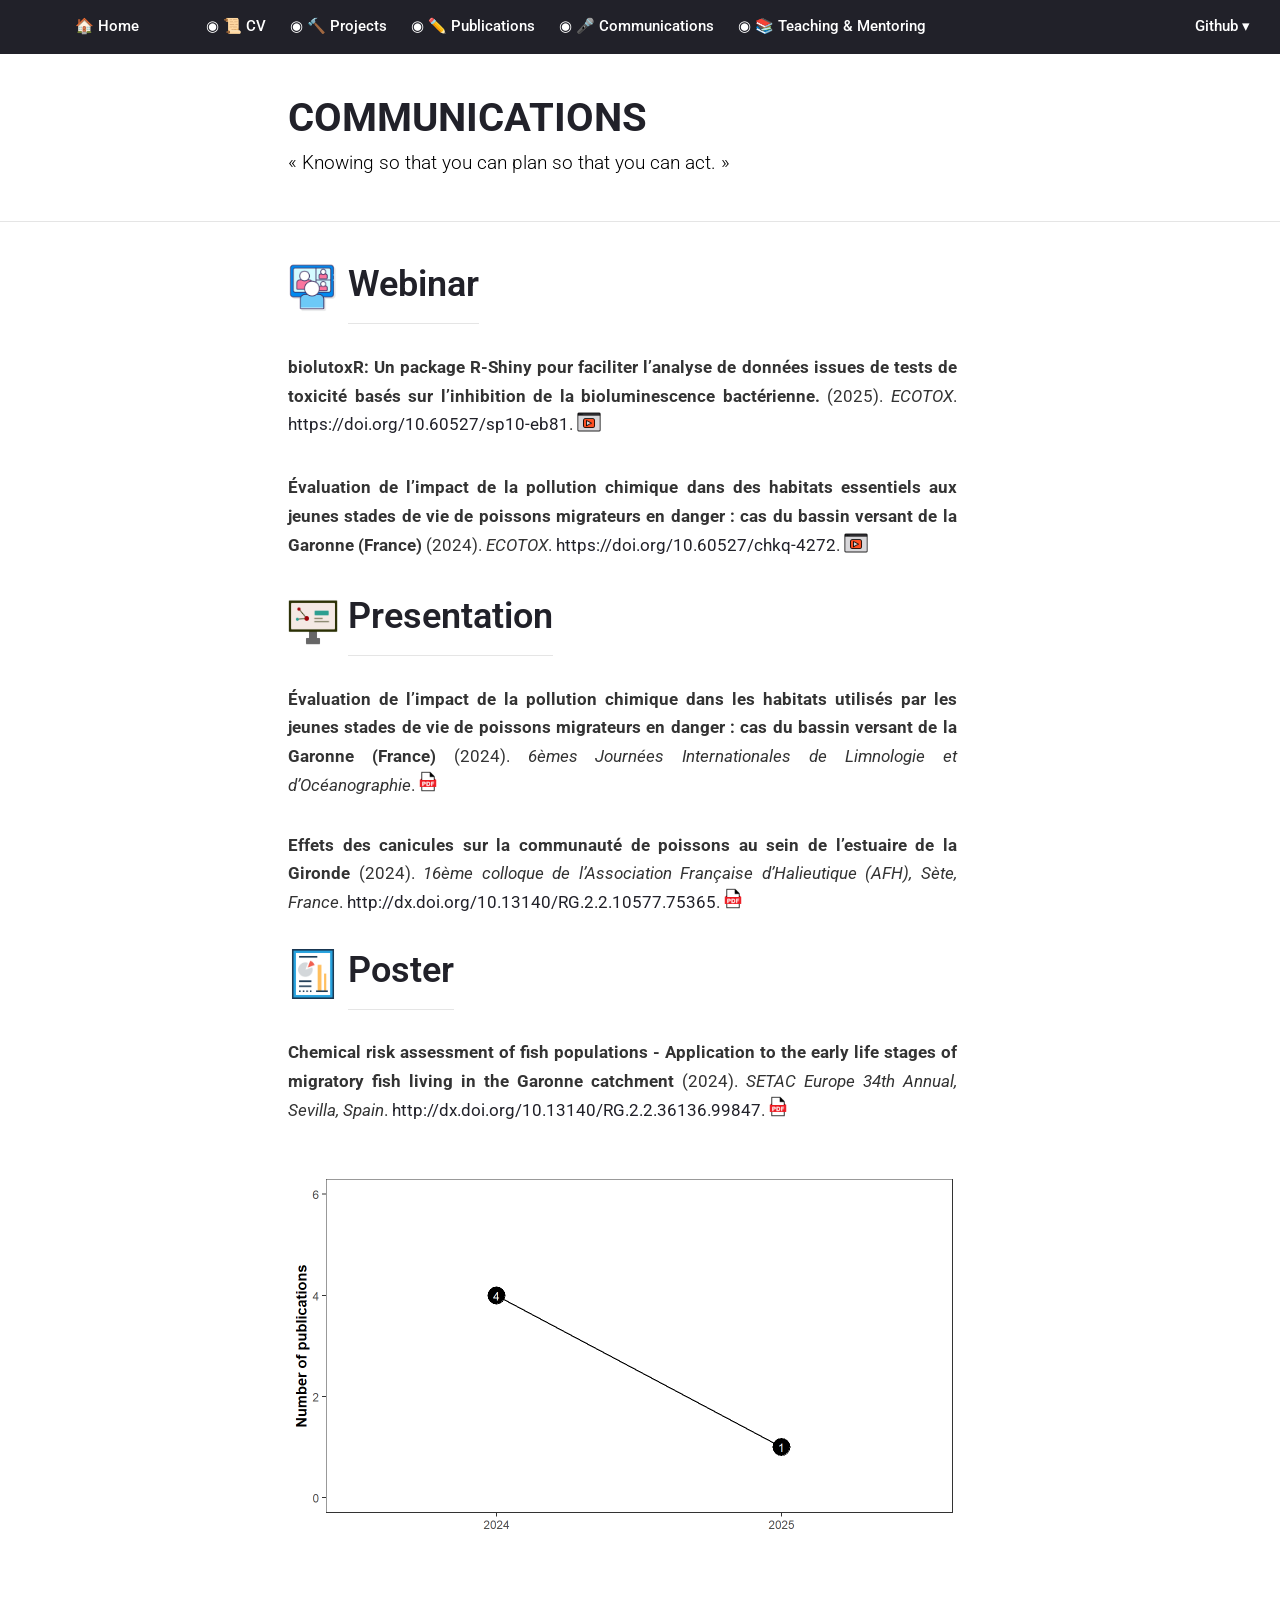
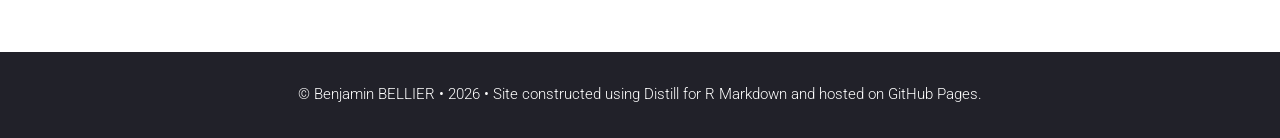
==== commit d60da754: "Few changes" ====
--- a/docs/communications.html
+++ b/docs/communications.html
@@ -2579,7 +2579,6 @@
 <a href="publications.html">◉ ✏️ Publications</a>
 <a href="communications.html">◉ 🎤 Communications</a>
 <a href="teaching_mentoring.html">◉ 📚 Teaching &amp; Mentoring</a>
-<a href="sport.html">◉ 🏈 Sport</a>
 </div>
 <div class="nav-right">
 <div class="nav-dropdown">
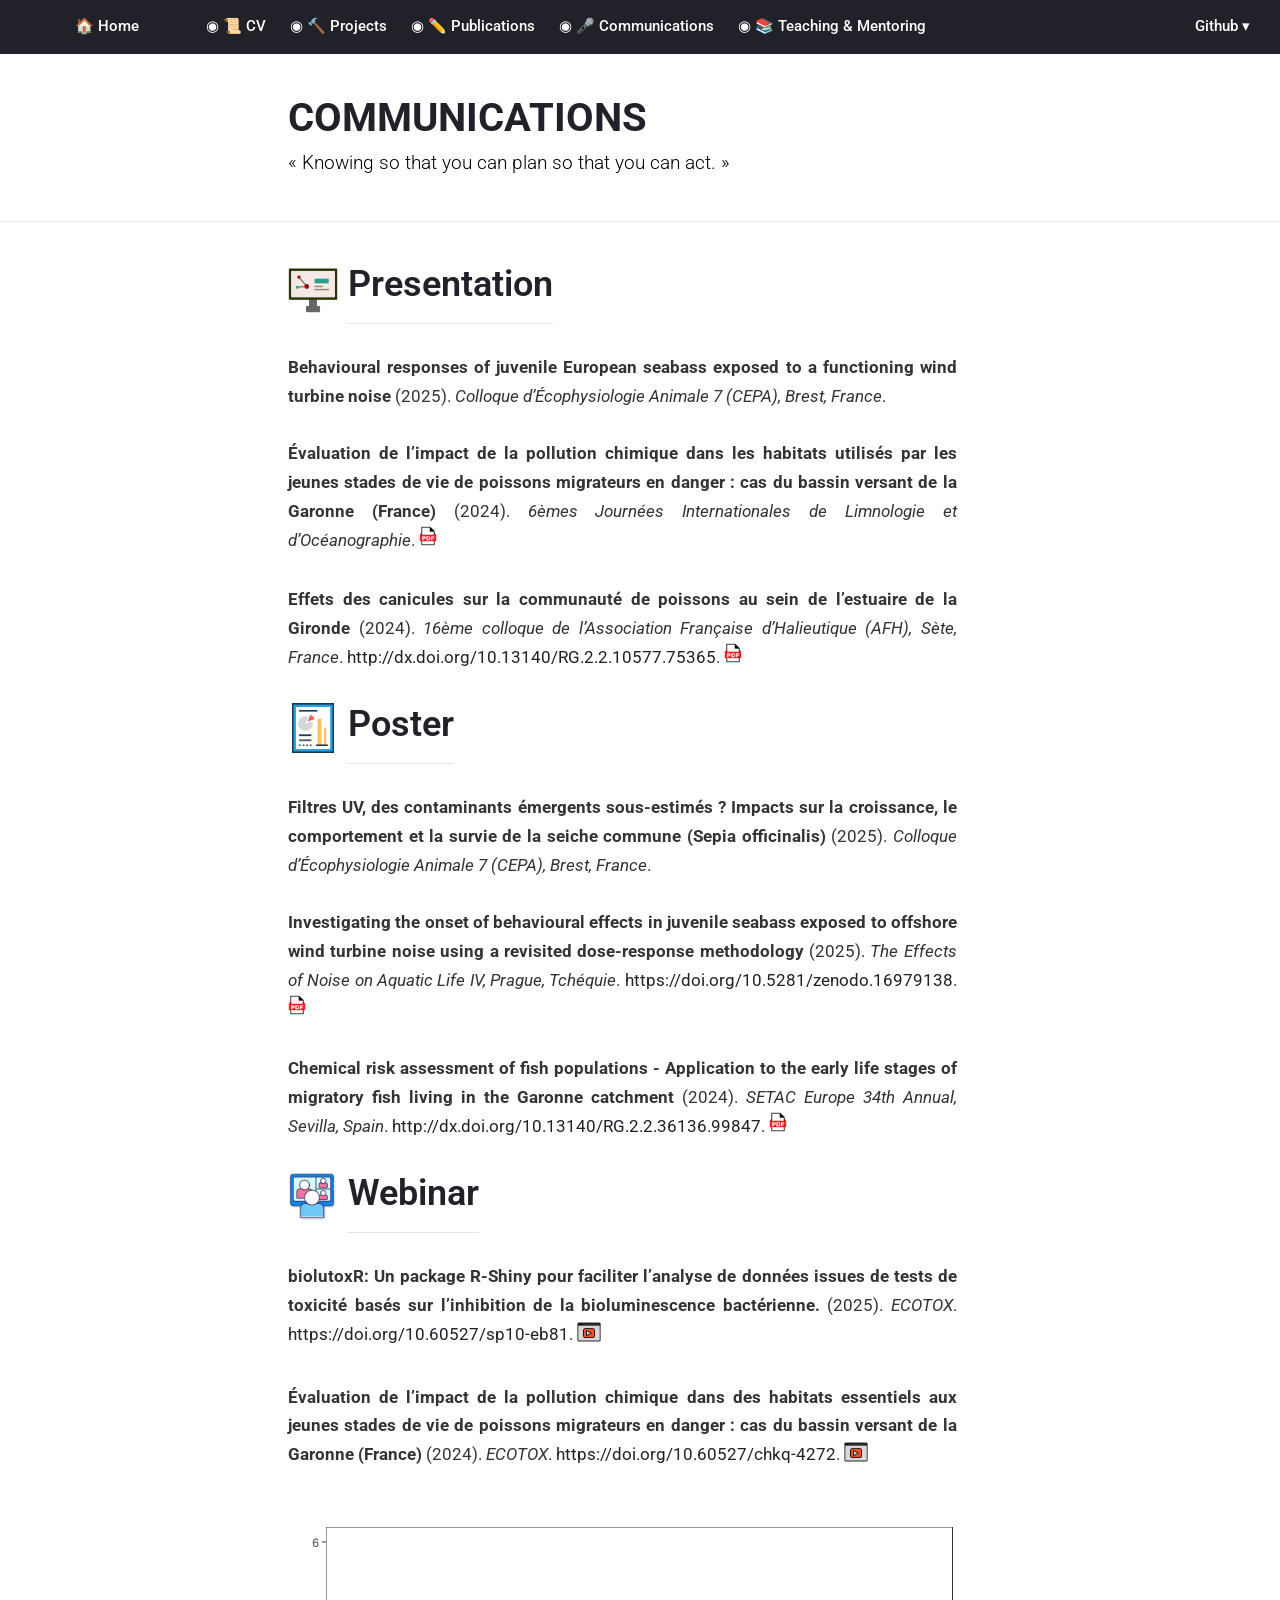
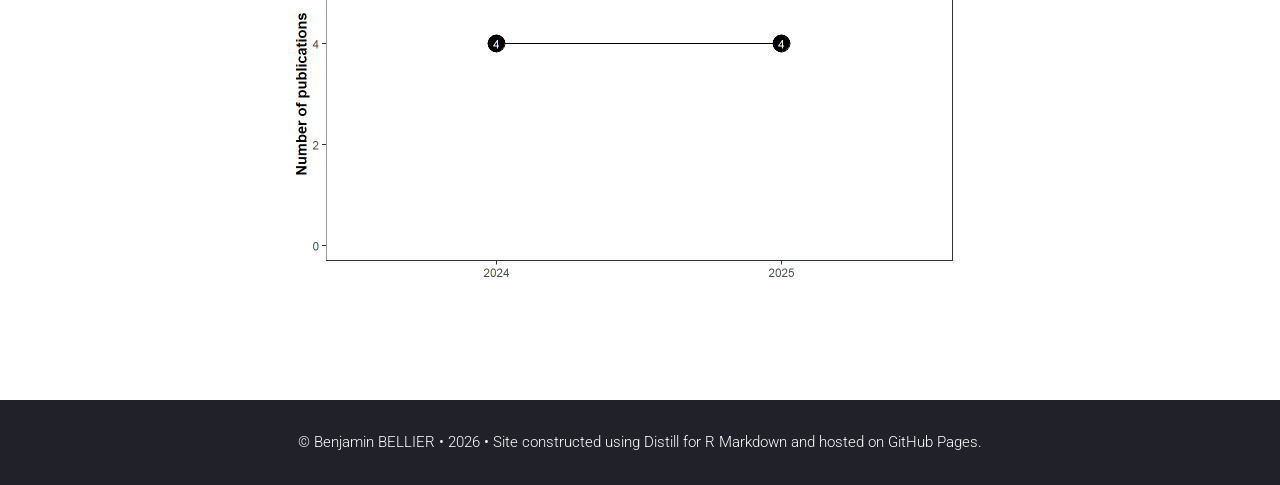
==== commit 96d6f3aa: "Edit octobre 2025" ====
--- a/docs/communications.html
+++ b/docs/communications.html
@@ -2618,31 +2618,16 @@
 </div>
 <div class="layout-chunk" data-layout="l-body">
 <div style="display: flex; align-items: center;">
-<img src='multimedia/webinar.ico' style='width: 50px; margin-right: 10px;'>
-<h2 style="margin: 0;">
-Webinar
-</h2>
-</div>
-<br>
-<div style="display: flex; justify-content: space-between; align-items: center;">
-<div style="width: 95%; text-align: justify;">
-<strong> biolutoxR: Un package R-Shiny pour faciliter l’analyse de données issues de tests de toxicité basés sur l’inhibition de la bioluminescence bactérienne. </strong> (2025). <em>ECOTOX</em>. <a href='https://doi.org/10.60527/sp10-eb81' target='_blank'>https://doi.org/10.60527/sp10-eb81</a>. <a href='pub_list/LePicardetal2025_ECOTOX.mkv' target='_blank'>
-<img src='multimedia/video-download.ico' style='width: 24px; vertical-align: top;' title='File'></a>
-</div>
-</div>
-<br>
-<div style="display: flex; justify-content: space-between; align-items: center;">
-<div style="width: 95%; text-align: justify;">
-<strong> Évaluation de l’impact de la pollution chimique dans des habitats essentiels aux jeunes stades de vie de poissons migrateurs en danger : cas du bassin versant de la Garonne (France) </strong> (2024). <em>ECOTOX</em>. <a href='https://doi.org/10.60527/chkq-4272' target='_blank'>https://doi.org/10.60527/chkq-4272</a>. <a href='pub_list/Bellier2024_ECOTOX.mkv' target='_blank'>
-<img src='multimedia/video-download.ico' style='width: 24px; vertical-align: top;' title='File'></a>
-</div>
-</div>
-<br>
-<div style="display: flex; align-items: center;">
 <img src='multimedia/presentation.ico' style='width: 50px; margin-right: 10px;'>
 <h2 style="margin: 0;">
 Presentation
 </h2>
+</div>
+<br>
+<div style="display: flex; justify-content: space-between; align-items: center;">
+<div style="width: 95%; text-align: justify;">
+<strong> Behavioural responses of juvenile European seabass exposed to a functioning wind turbine noise </strong> (2025). <em>Colloque d’Écophysiologie Animale 7 (CEPA), Brest, France</em>.
+</div>
 </div>
 <br>
 <div style="display: flex; justify-content: space-between; align-items: center;">
@@ -2668,8 +2653,42 @@
 <br>
 <div style="display: flex; justify-content: space-between; align-items: center;">
 <div style="width: 95%; text-align: justify;">
+<strong> Filtres UV, des contaminants émergents sous-estimés ? Impacts sur la croissance, le comportement et la survie de la seiche commune (Sepia officinalis) </strong> (2025). <em>Colloque d’Écophysiologie Animale 7 (CEPA), Brest, France</em>.
+</div>
+</div>
+<br>
+<div style="display: flex; justify-content: space-between; align-items: center;">
+<div style="width: 95%; text-align: justify;">
+<strong> Investigating the onset of behavioural effects in juvenile seabass exposed to offshore wind turbine noise using a revisited dose-response methodology </strong> (2025). <em>The Effects of Noise on Aquatic Life IV, Prague, Tchéquie</em>. <a href='https://doi.org/10.5281/zenodo.16979138' target='_blank'>https://doi.org/10.5281/zenodo.16979138</a>. <a href='pub_list/Millotetal_2025-ENAL_IV_poster.pdf' target='_blank'>
+<img src='multimedia/PDF.ico' style='width: 18px; vertical-align: top;' title='File'></a>
+</div>
+</div>
+<br>
+<div style="display: flex; justify-content: space-between; align-items: center;">
+<div style="width: 95%; text-align: justify;">
 <strong> Chemical risk assessment of fish populations - Application to the early life stages of migratory fish living in the Garonne catchment </strong> (2024). <em>SETAC Europe 34th Annual, Sevilla, Spain</em>. <a href='http://dx.doi.org/10.13140/RG.2.2.36136.99847' target='_blank'>http://dx.doi.org/10.13140/RG.2.2.36136.99847</a>. <a href='pub_list/Bellieretal2024-SETAC.pdf' target='_blank'>
 <img src='multimedia/PDF.ico' style='width: 18px; vertical-align: top;' title='File'></a>
+</div>
+</div>
+<br>
+<div style="display: flex; align-items: center;">
+<img src='multimedia/webinar.ico' style='width: 50px; margin-right: 10px;'>
+<h2 style="margin: 0;">
+Webinar
+</h2>
+</div>
+<br>
+<div style="display: flex; justify-content: space-between; align-items: center;">
+<div style="width: 95%; text-align: justify;">
+<strong> biolutoxR: Un package R-Shiny pour faciliter l’analyse de données issues de tests de toxicité basés sur l’inhibition de la bioluminescence bactérienne. </strong> (2025). <em>ECOTOX</em>. <a href='https://doi.org/10.60527/sp10-eb81' target='_blank'>https://doi.org/10.60527/sp10-eb81</a>. <a href='pub_list/LePicardetal2025_ECOTOX.mkv' target='_blank'>
+<img src='multimedia/video-download.ico' style='width: 24px; vertical-align: top;' title='File'></a>
+</div>
+</div>
+<br>
+<div style="display: flex; justify-content: space-between; align-items: center;">
+<div style="width: 95%; text-align: justify;">
+<strong> Évaluation de l’impact de la pollution chimique dans des habitats essentiels aux jeunes stades de vie de poissons migrateurs en danger : cas du bassin versant de la Garonne (France) </strong> (2024). <em>ECOTOX</em>. <a href='https://doi.org/10.60527/chkq-4272' target='_blank'>https://doi.org/10.60527/chkq-4272</a>. <a href='pub_list/Bellier2024_ECOTOX.mkv' target='_blank'>
+<img src='multimedia/video-download.ico' style='width: 24px; vertical-align: top;' title='File'></a>
 </div>
 </div>
 <p><br></p>
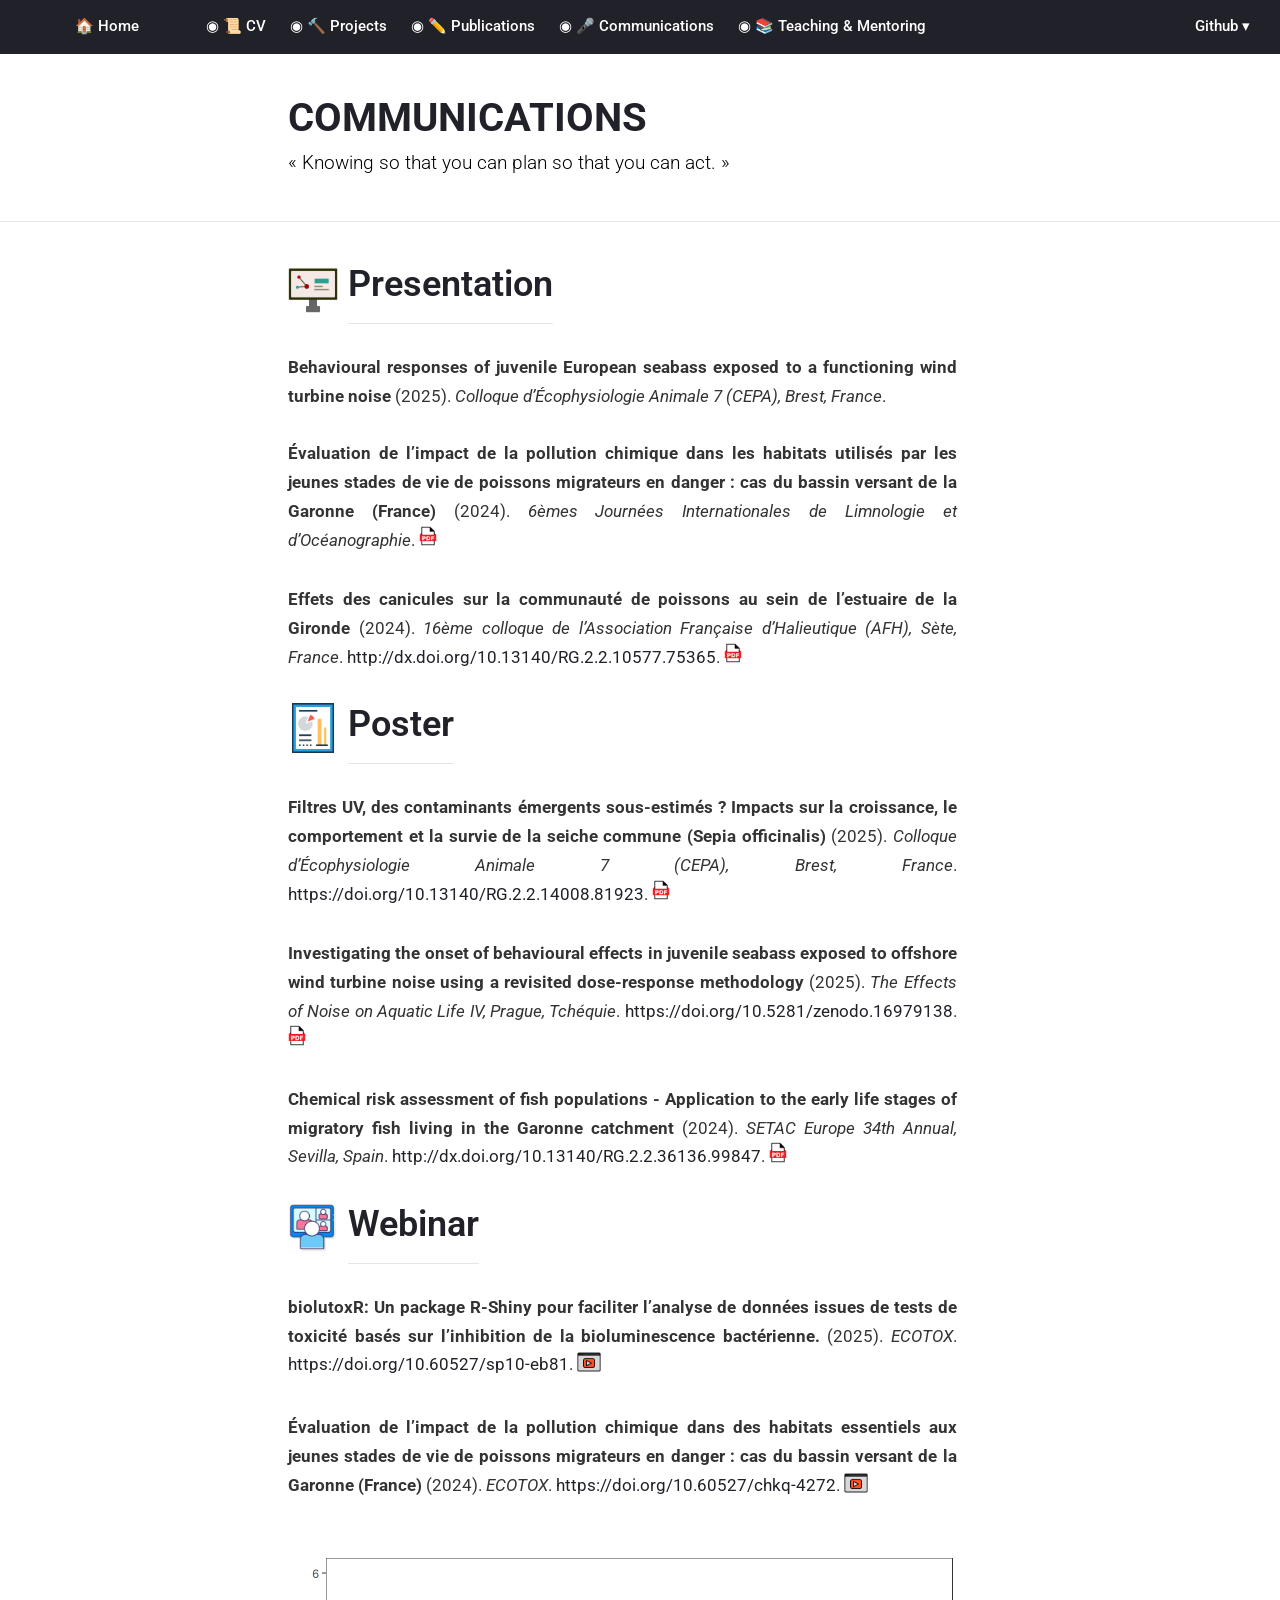
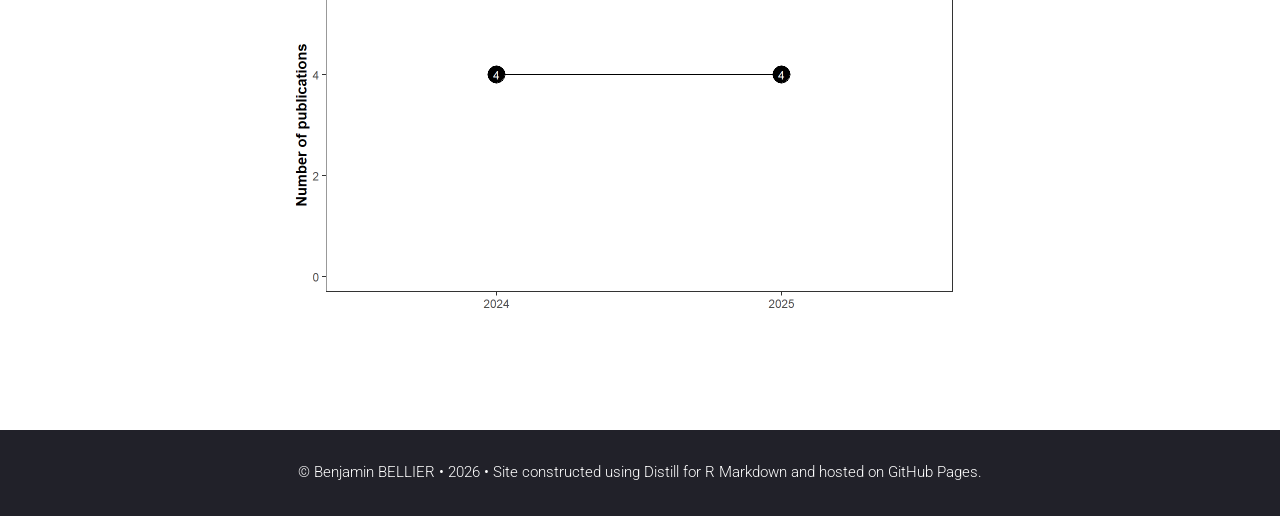
==== commit 561ed141: "maj - 16/02/2026" ====
--- a/docs/communications.html
+++ b/docs/communications.html
@@ -2653,7 +2653,8 @@
 <br>
 <div style="display: flex; justify-content: space-between; align-items: center;">
 <div style="width: 95%; text-align: justify;">
-<strong> Filtres UV, des contaminants émergents sous-estimés ? Impacts sur la croissance, le comportement et la survie de la seiche commune (Sepia officinalis) </strong> (2025). <em>Colloque d’Écophysiologie Animale 7 (CEPA), Brest, France</em>.
+<strong> Filtres UV, des contaminants émergents sous-estimés ? Impacts sur la croissance, le comportement et la survie de la seiche commune (Sepia officinalis) </strong> (2025). <em>Colloque d’Écophysiologie Animale 7 (CEPA), Brest, France</em>. <a href='https://doi.org/10.13140/RG.2.2.14008.81923' target='_blank'>https://doi.org/10.13140/RG.2.2.14008.81923</a>. <a href='pub_list/Bellieretal_2025-CEPA_poster,pdf' target='_blank'>
+<img src='multimedia/PDF.ico' style='width: 18px; vertical-align: top;' title='File'></a>
 </div>
 </div>
 <br>
